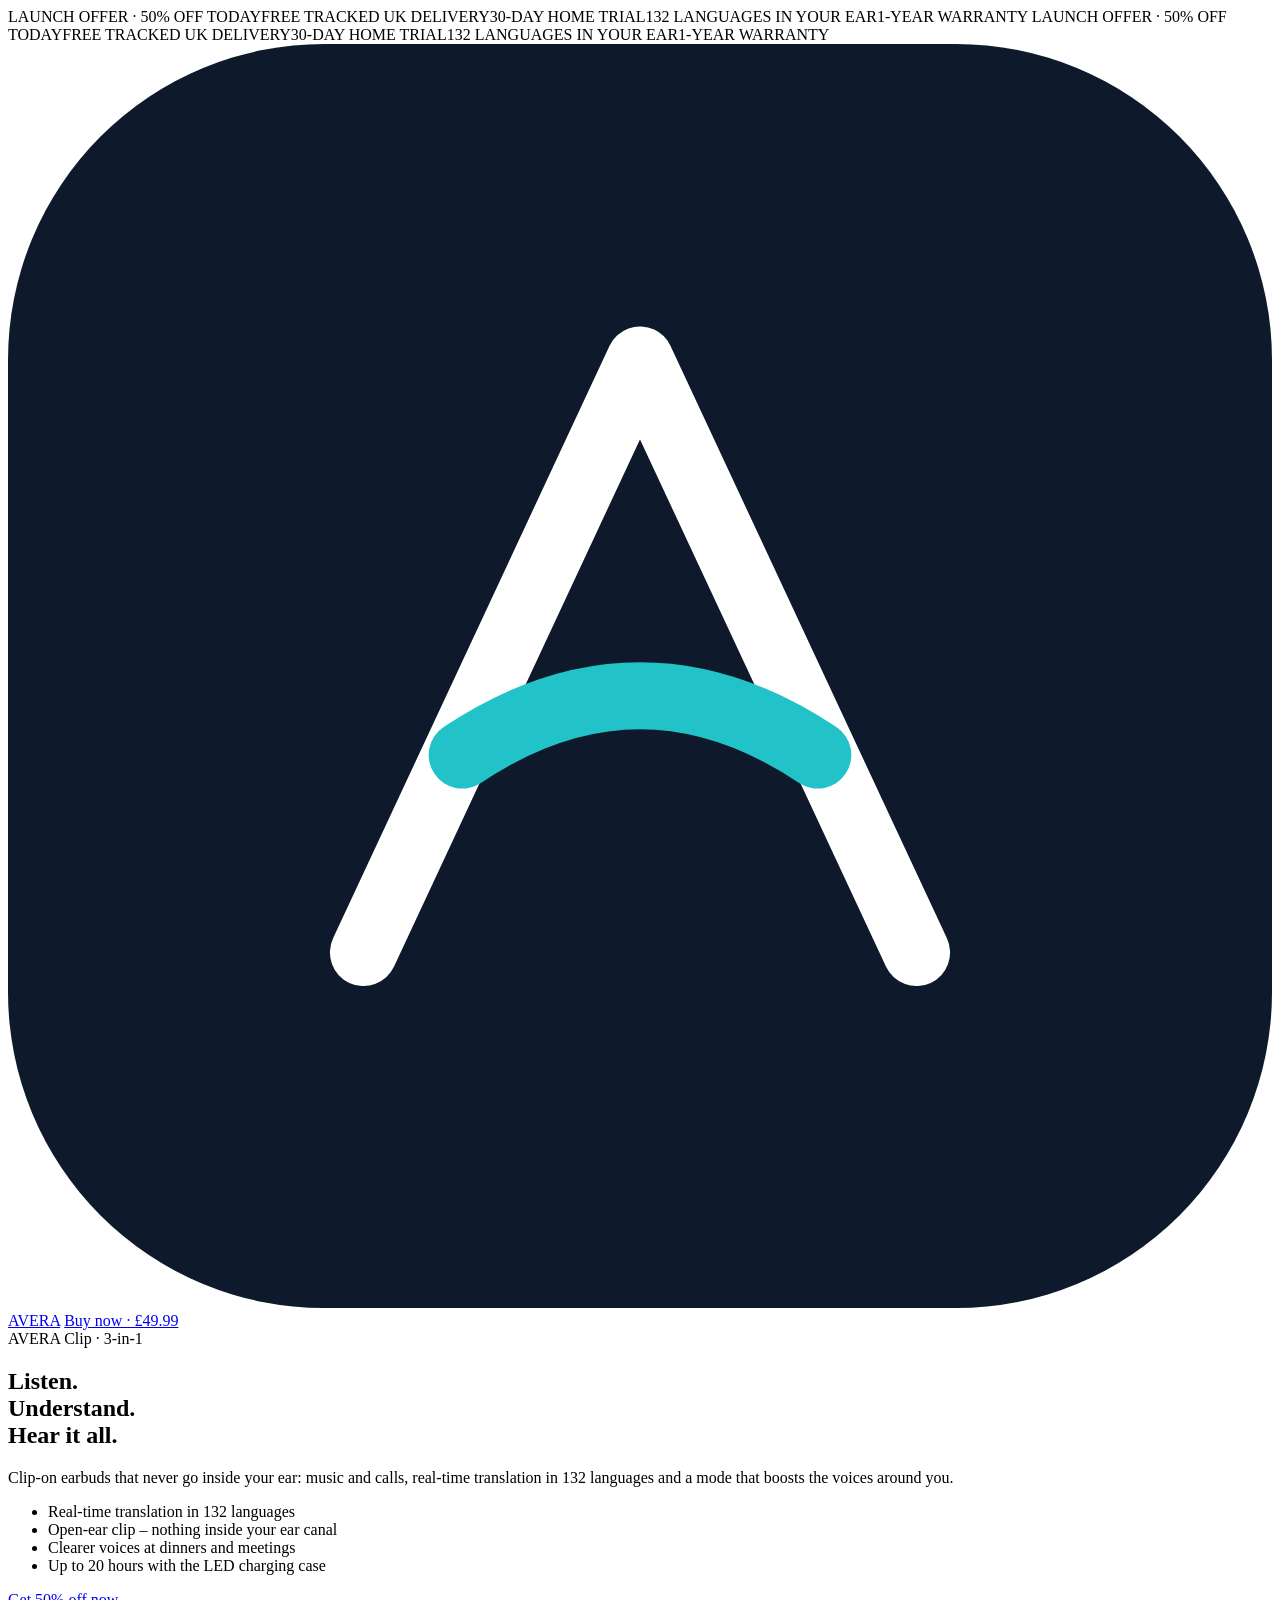
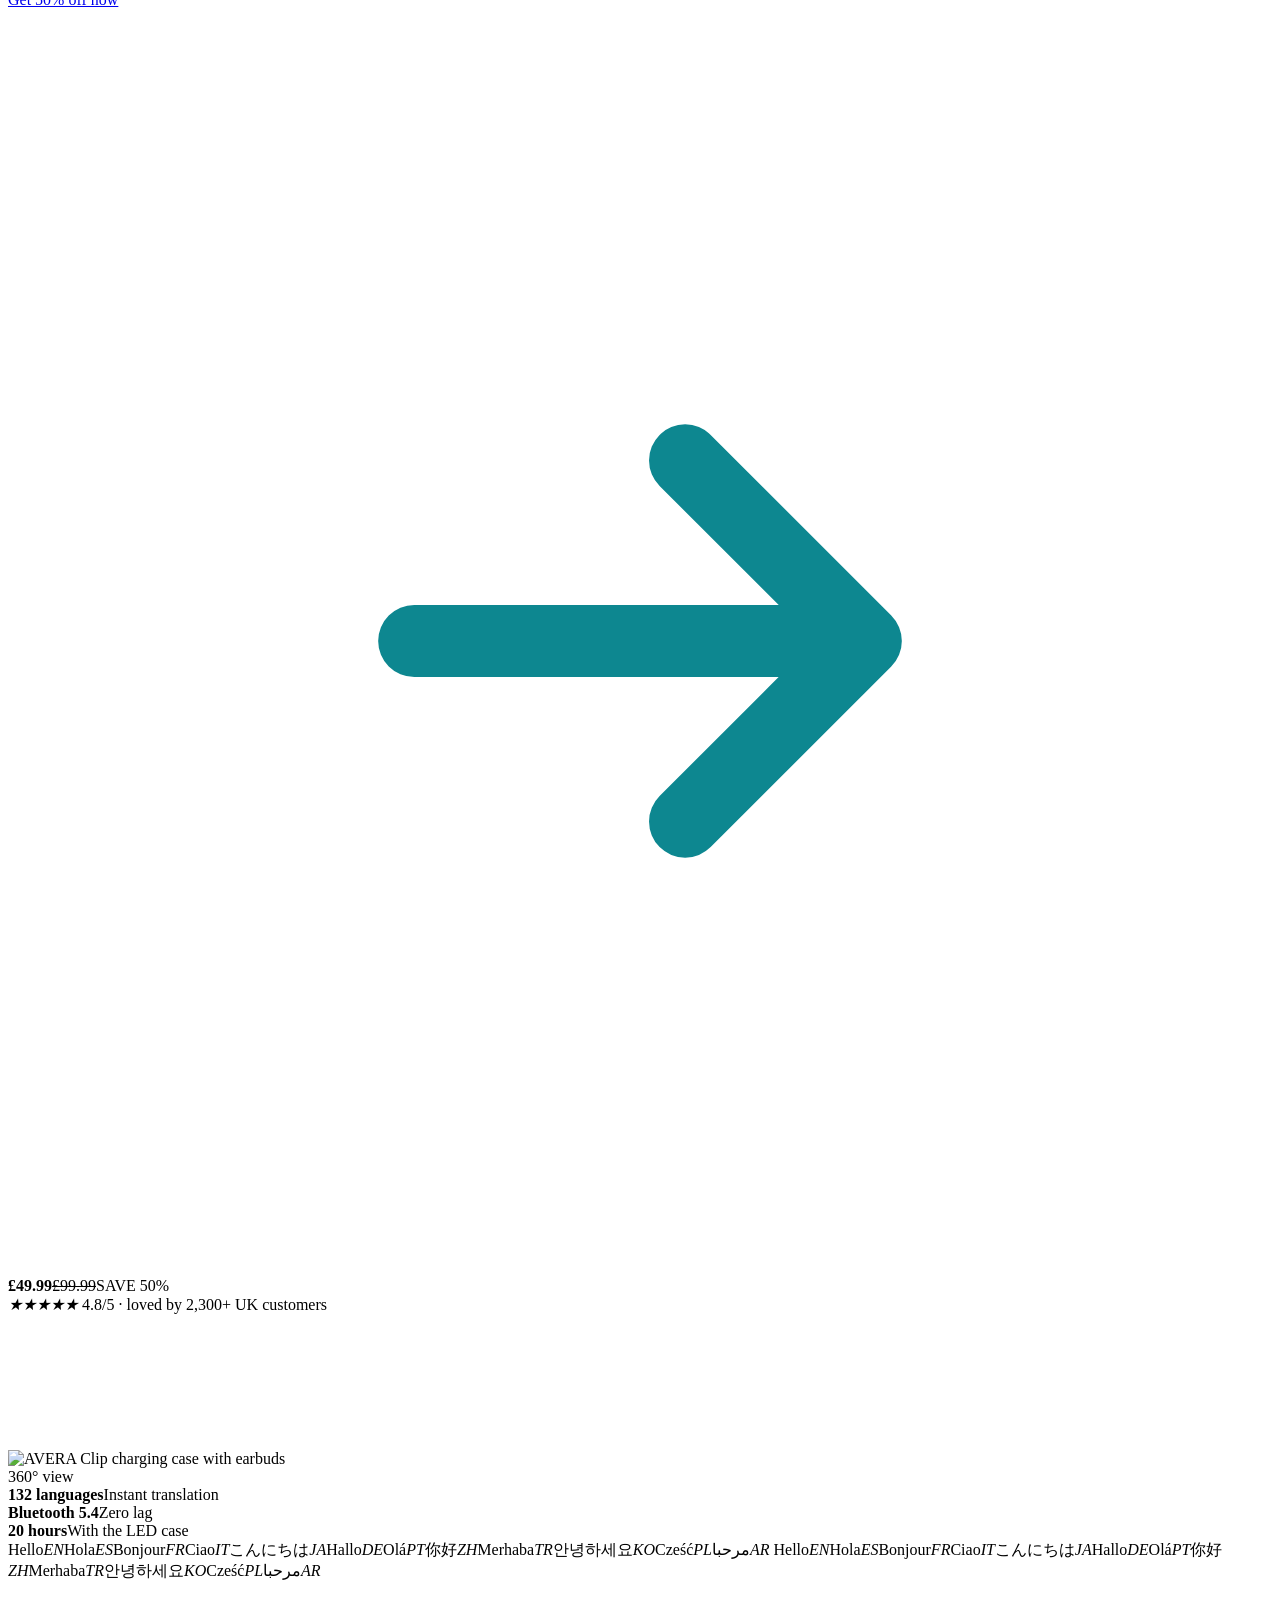
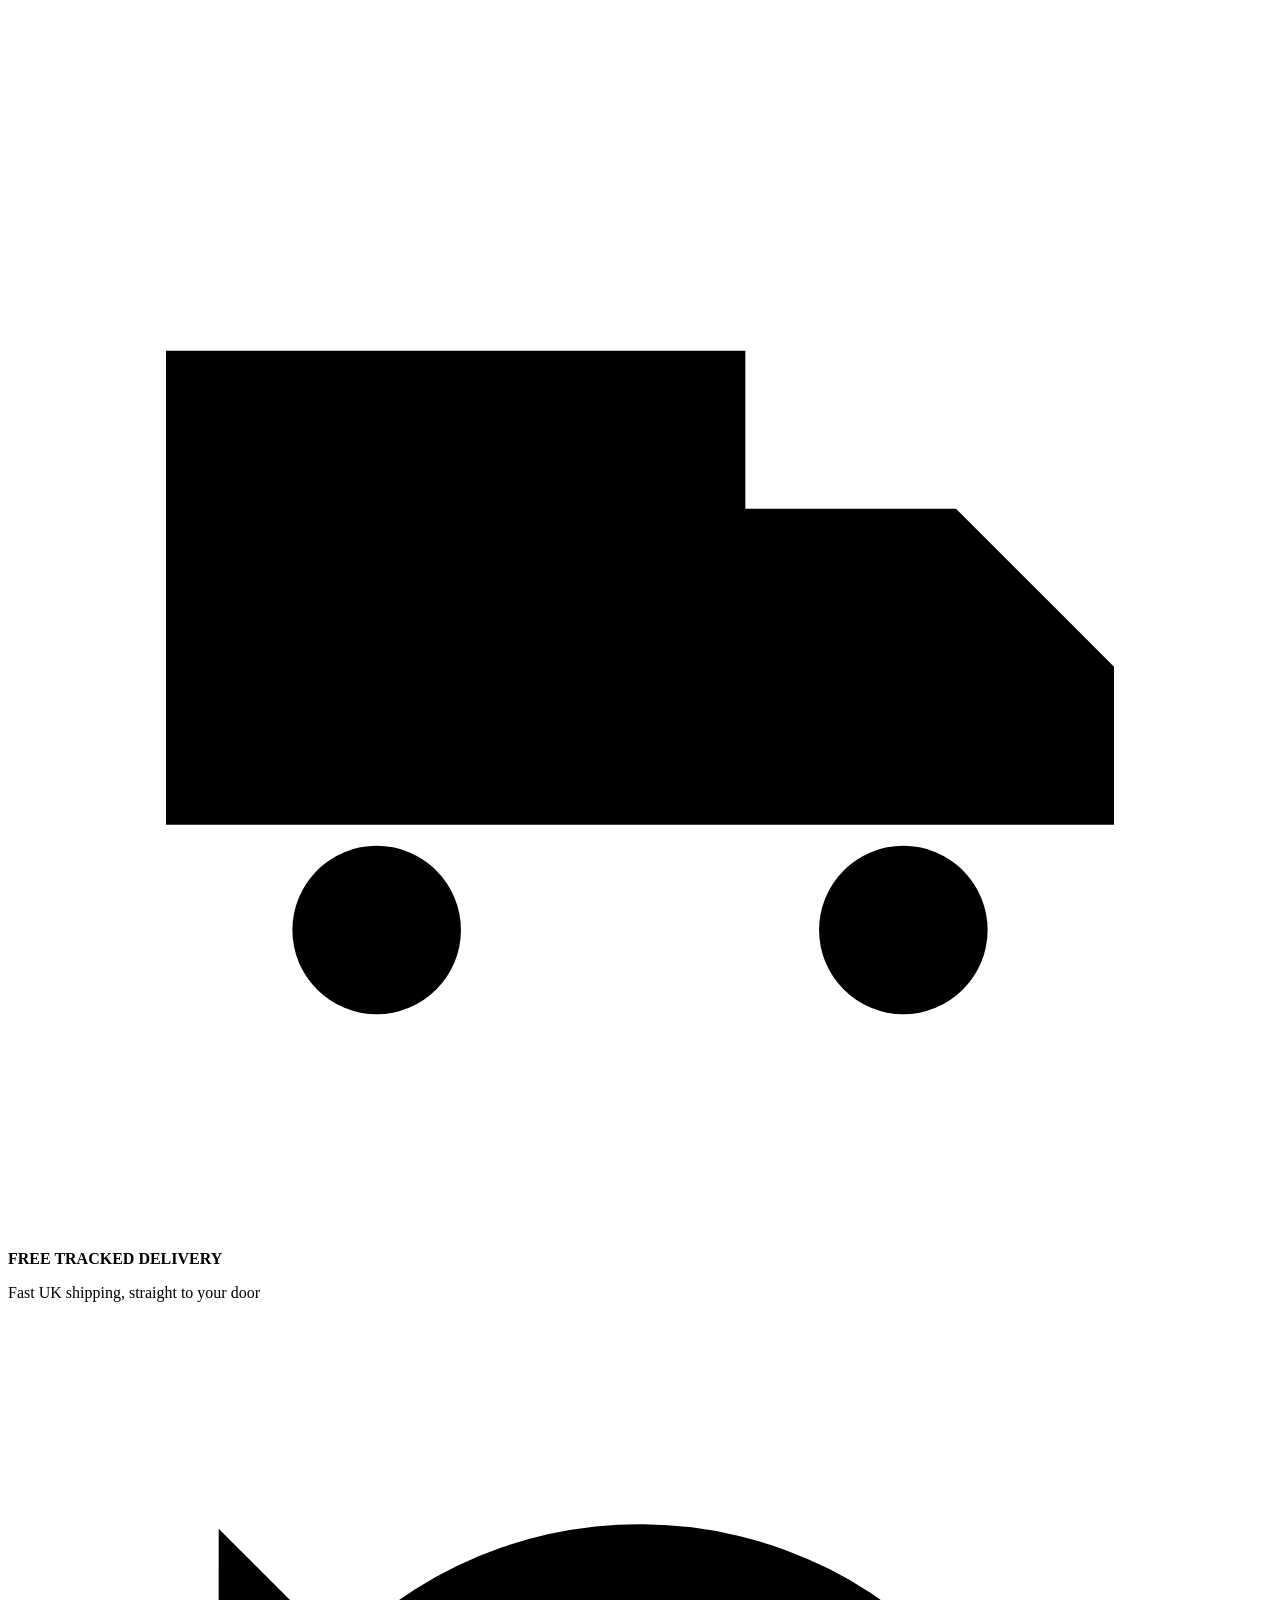
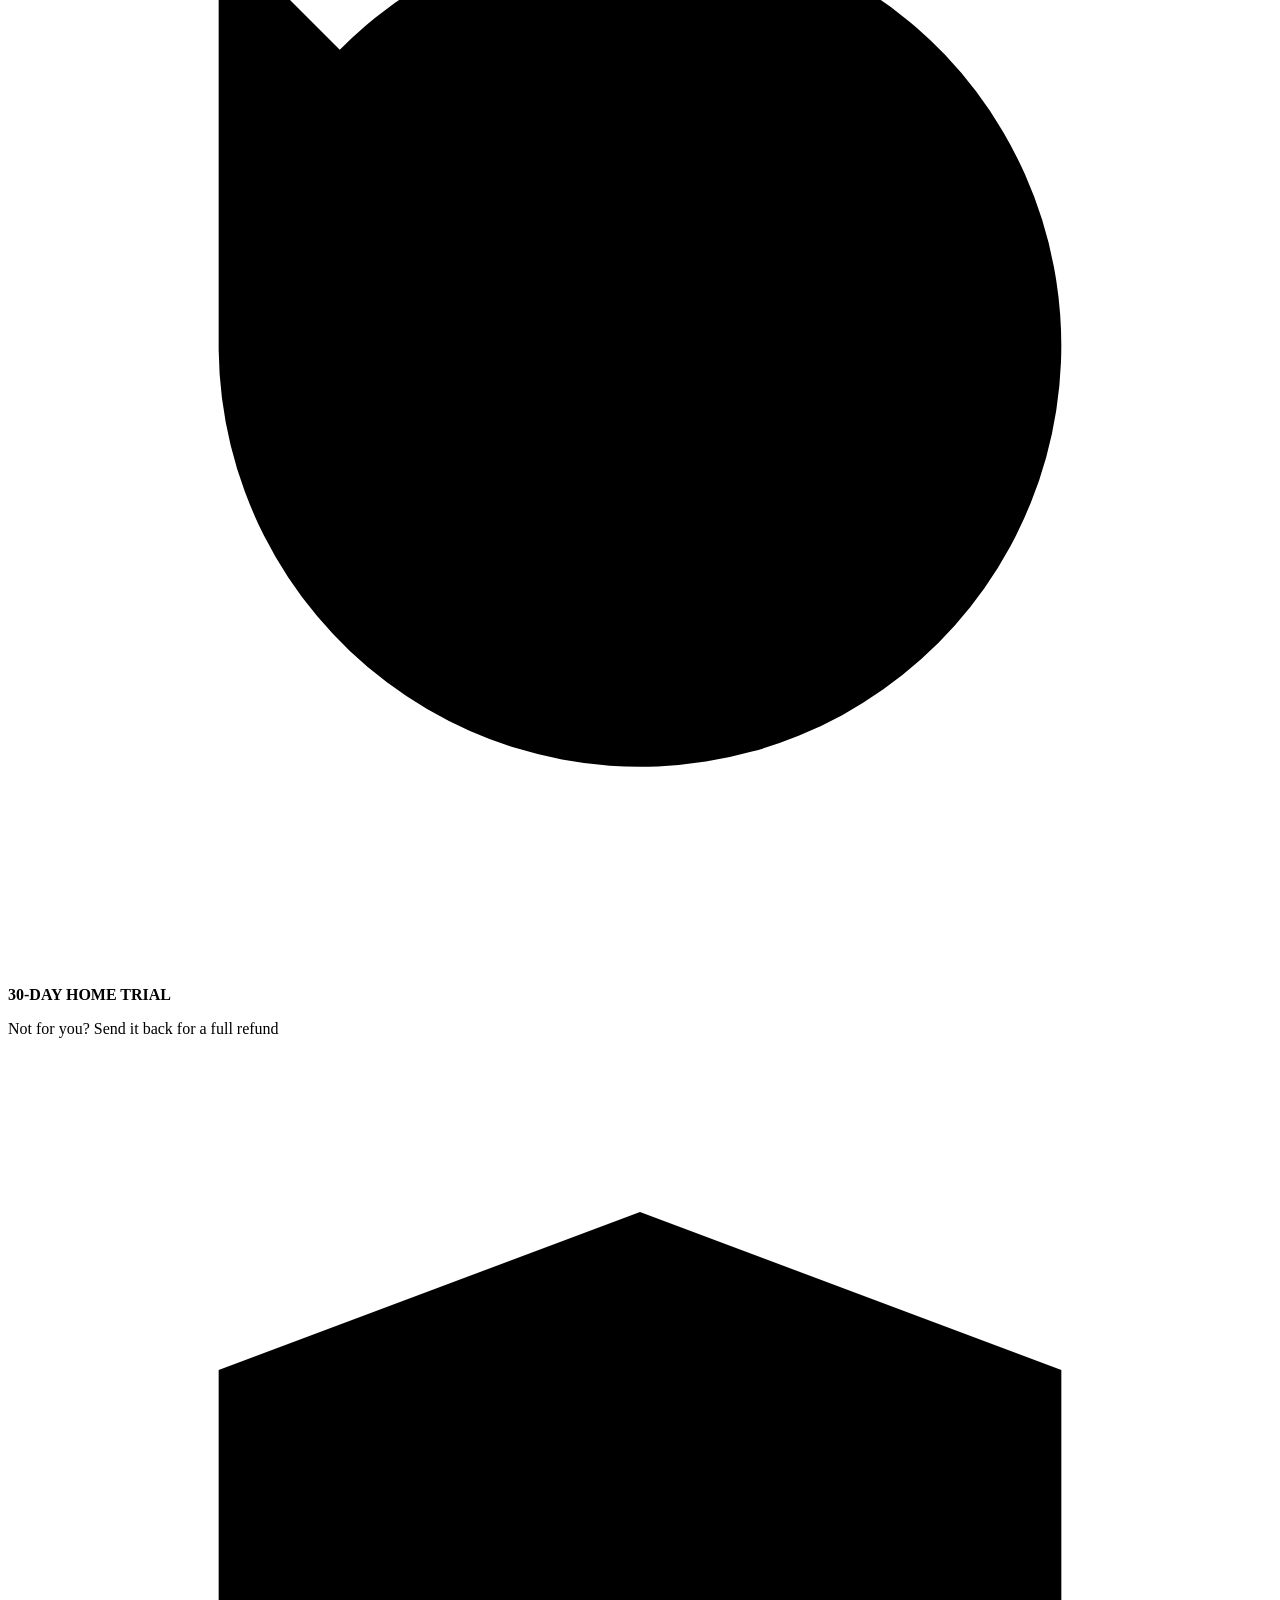
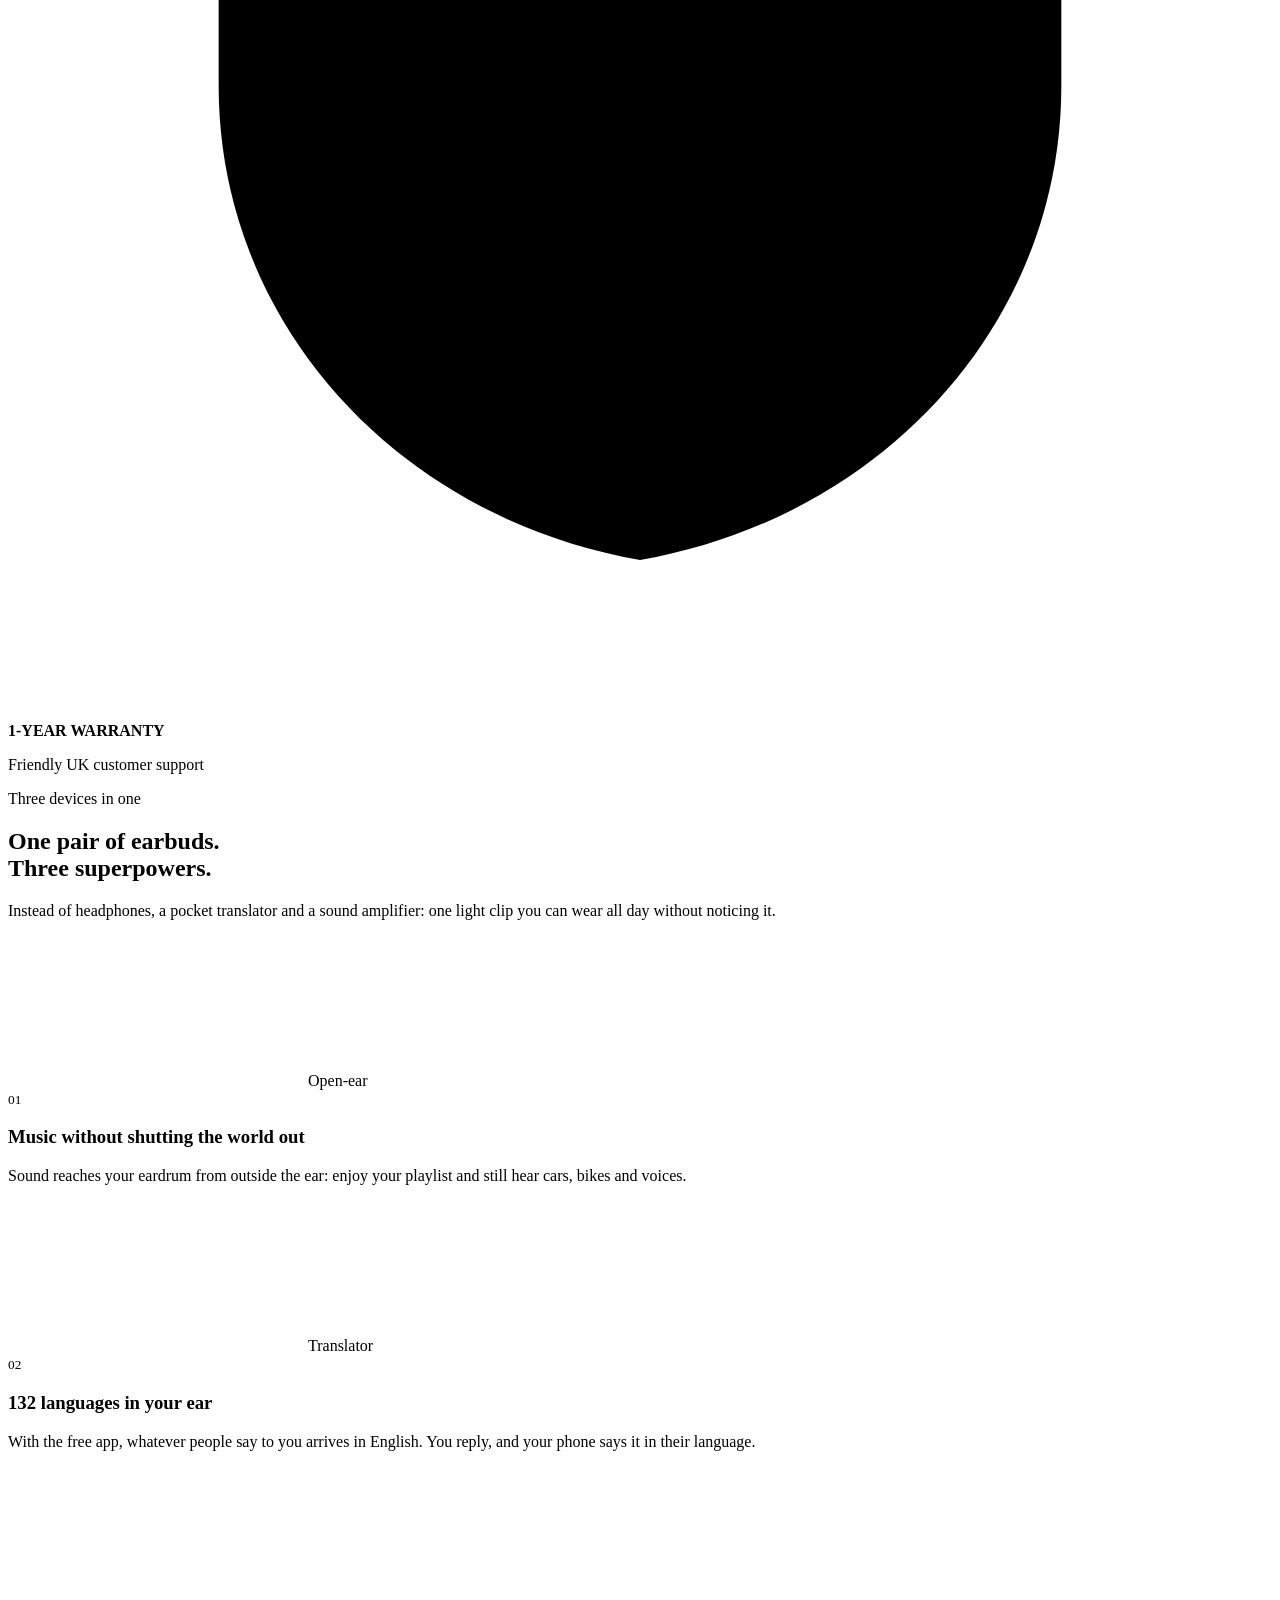
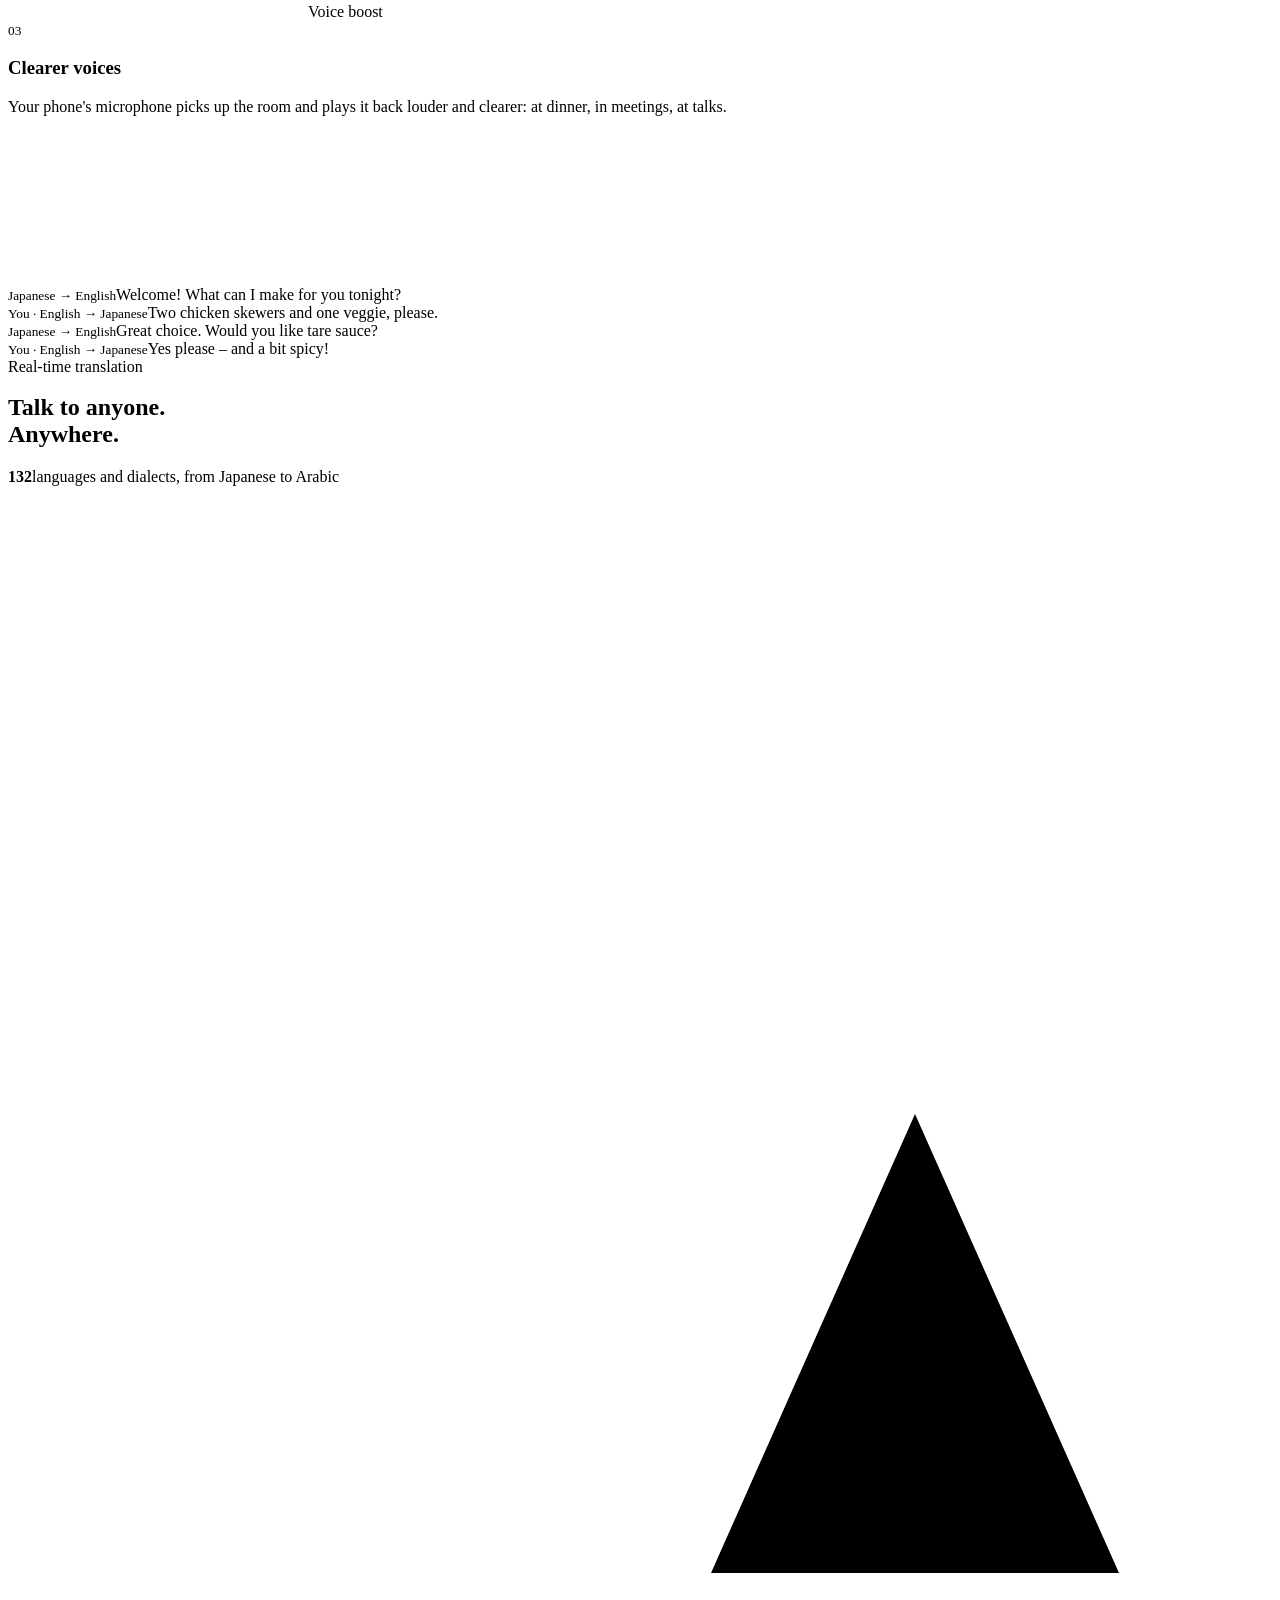
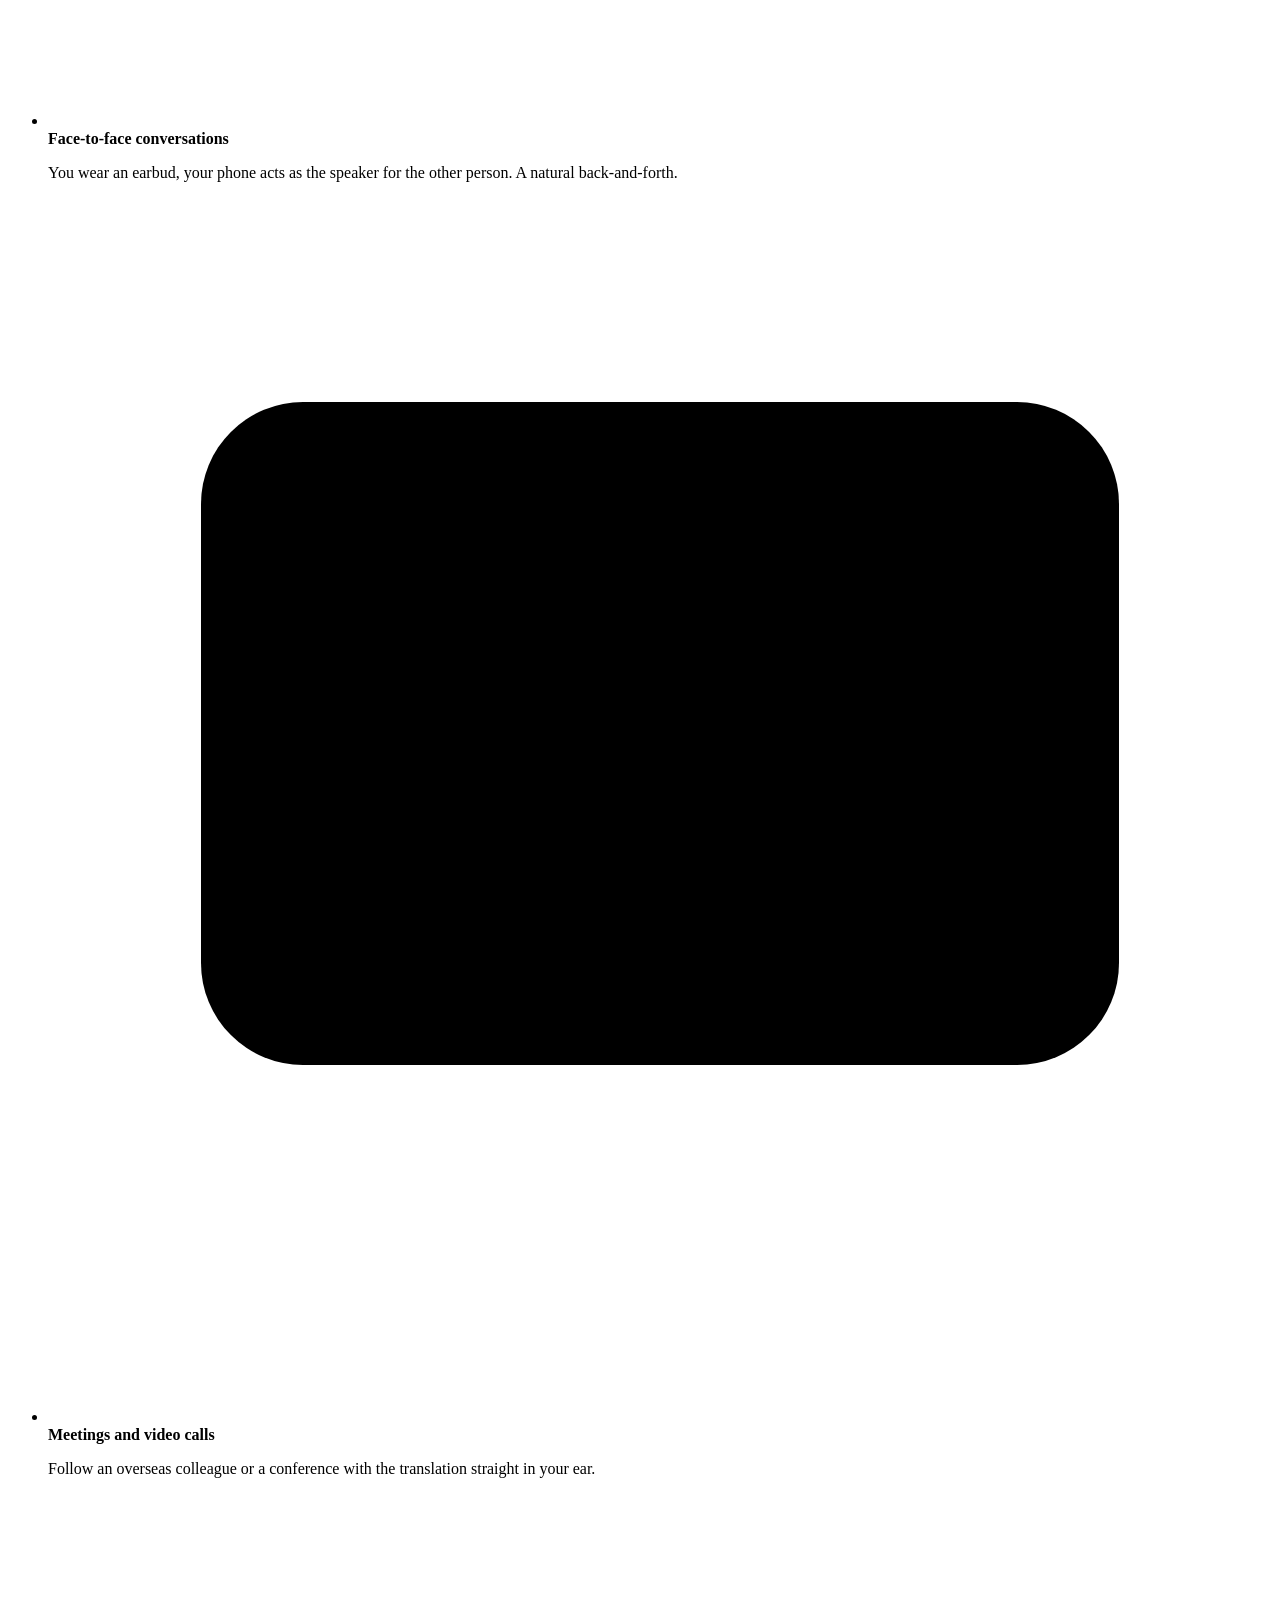
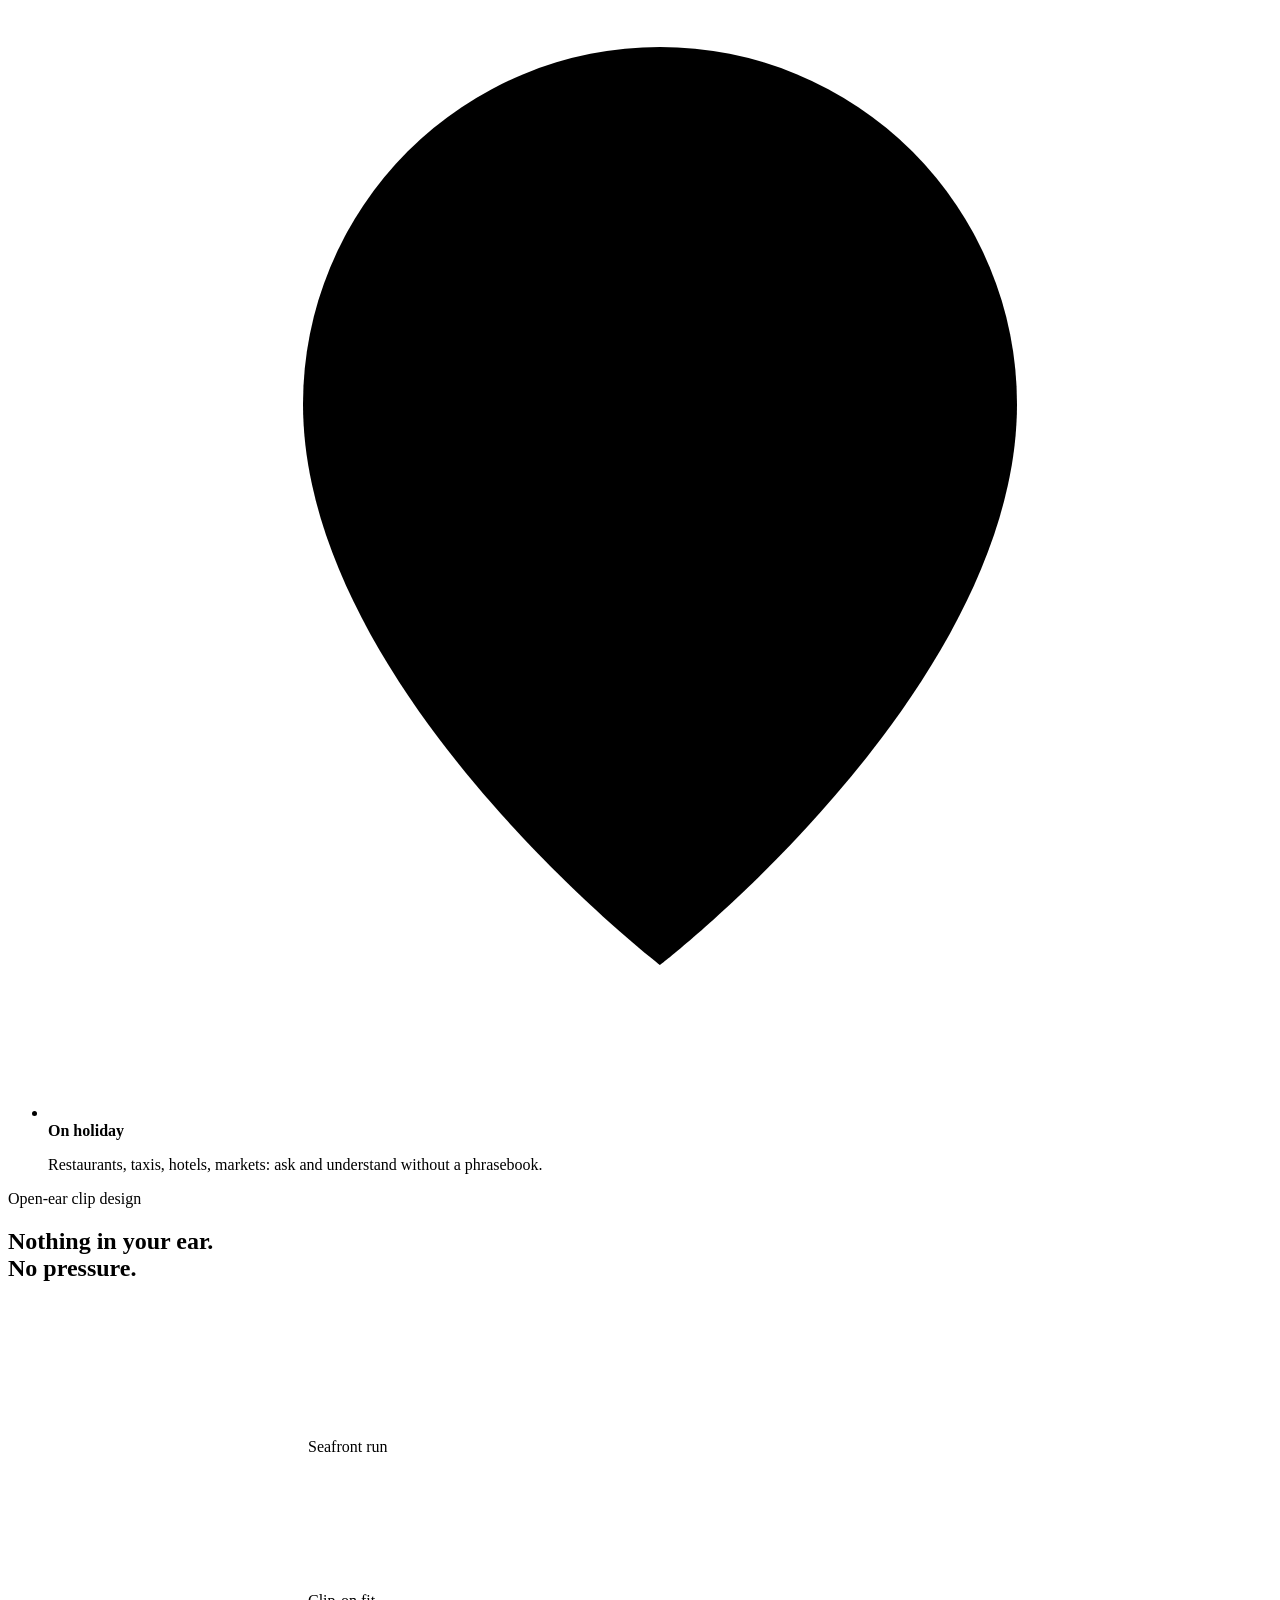
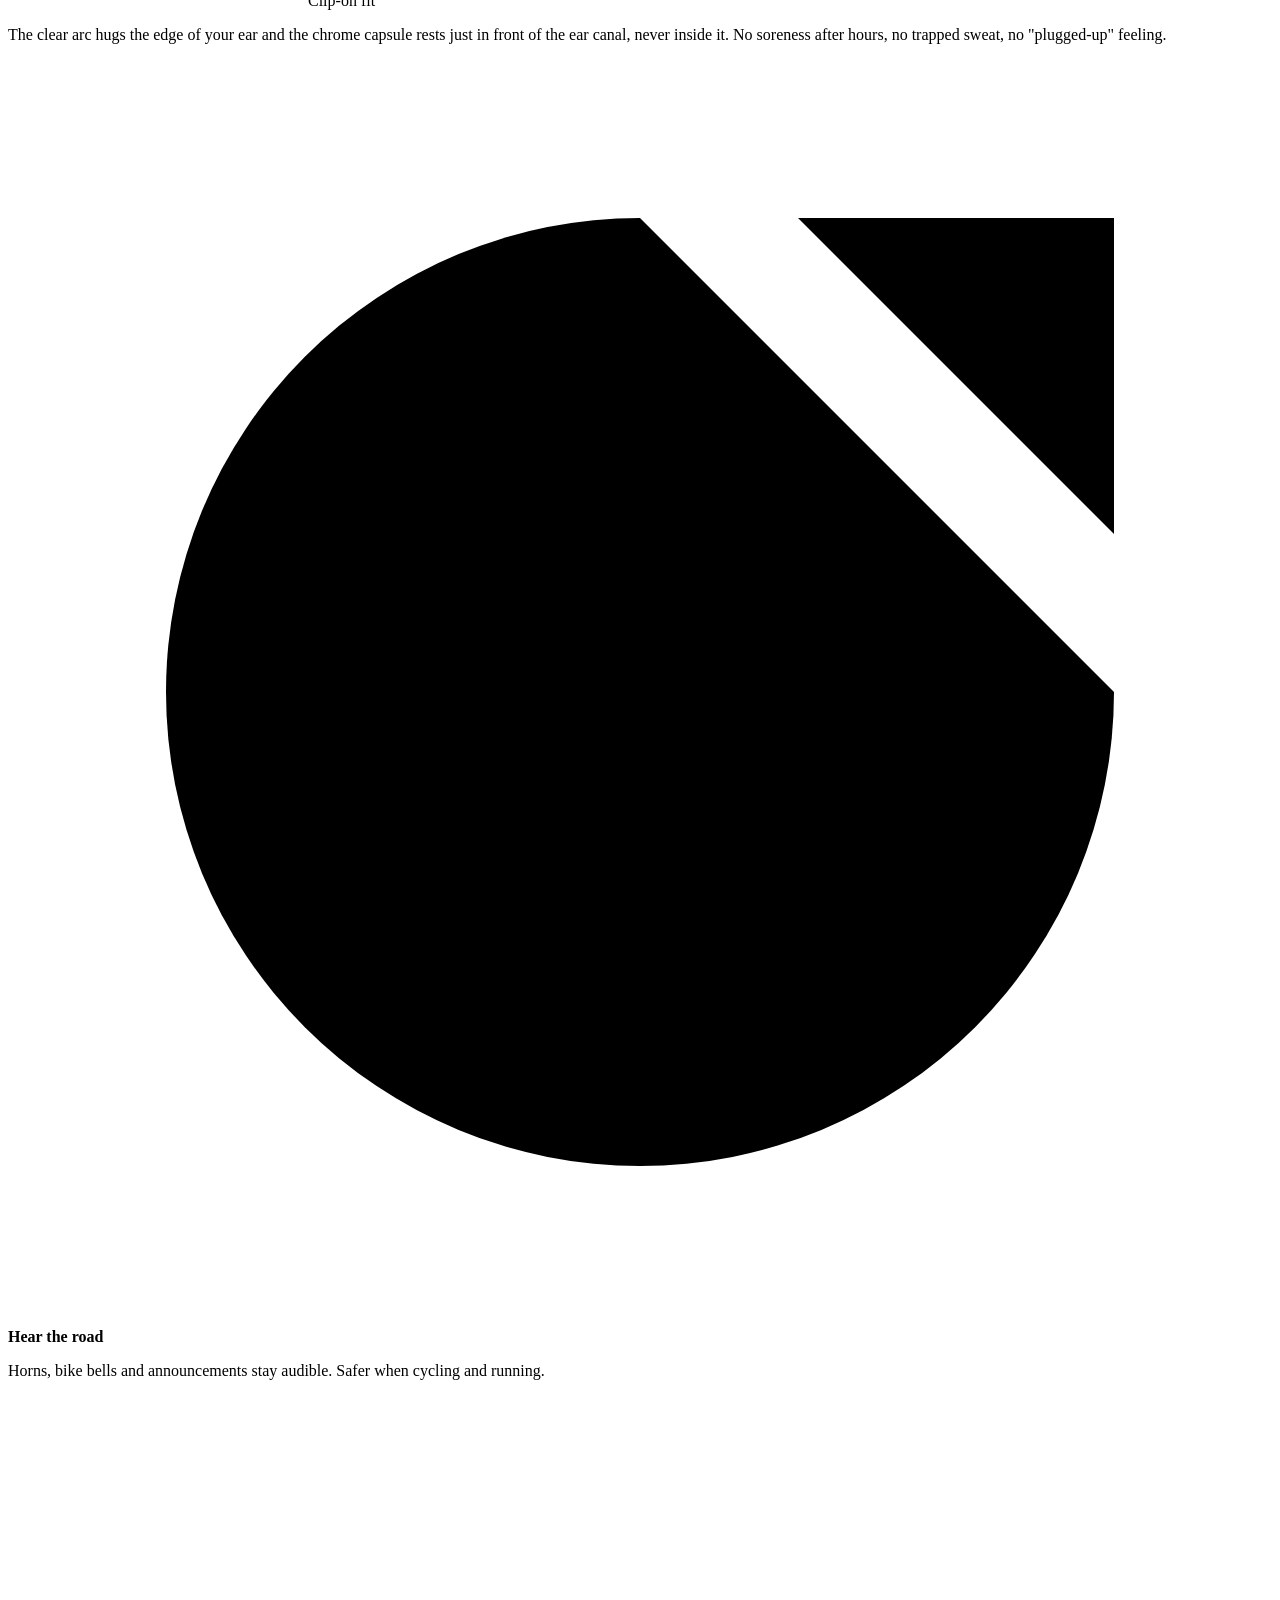
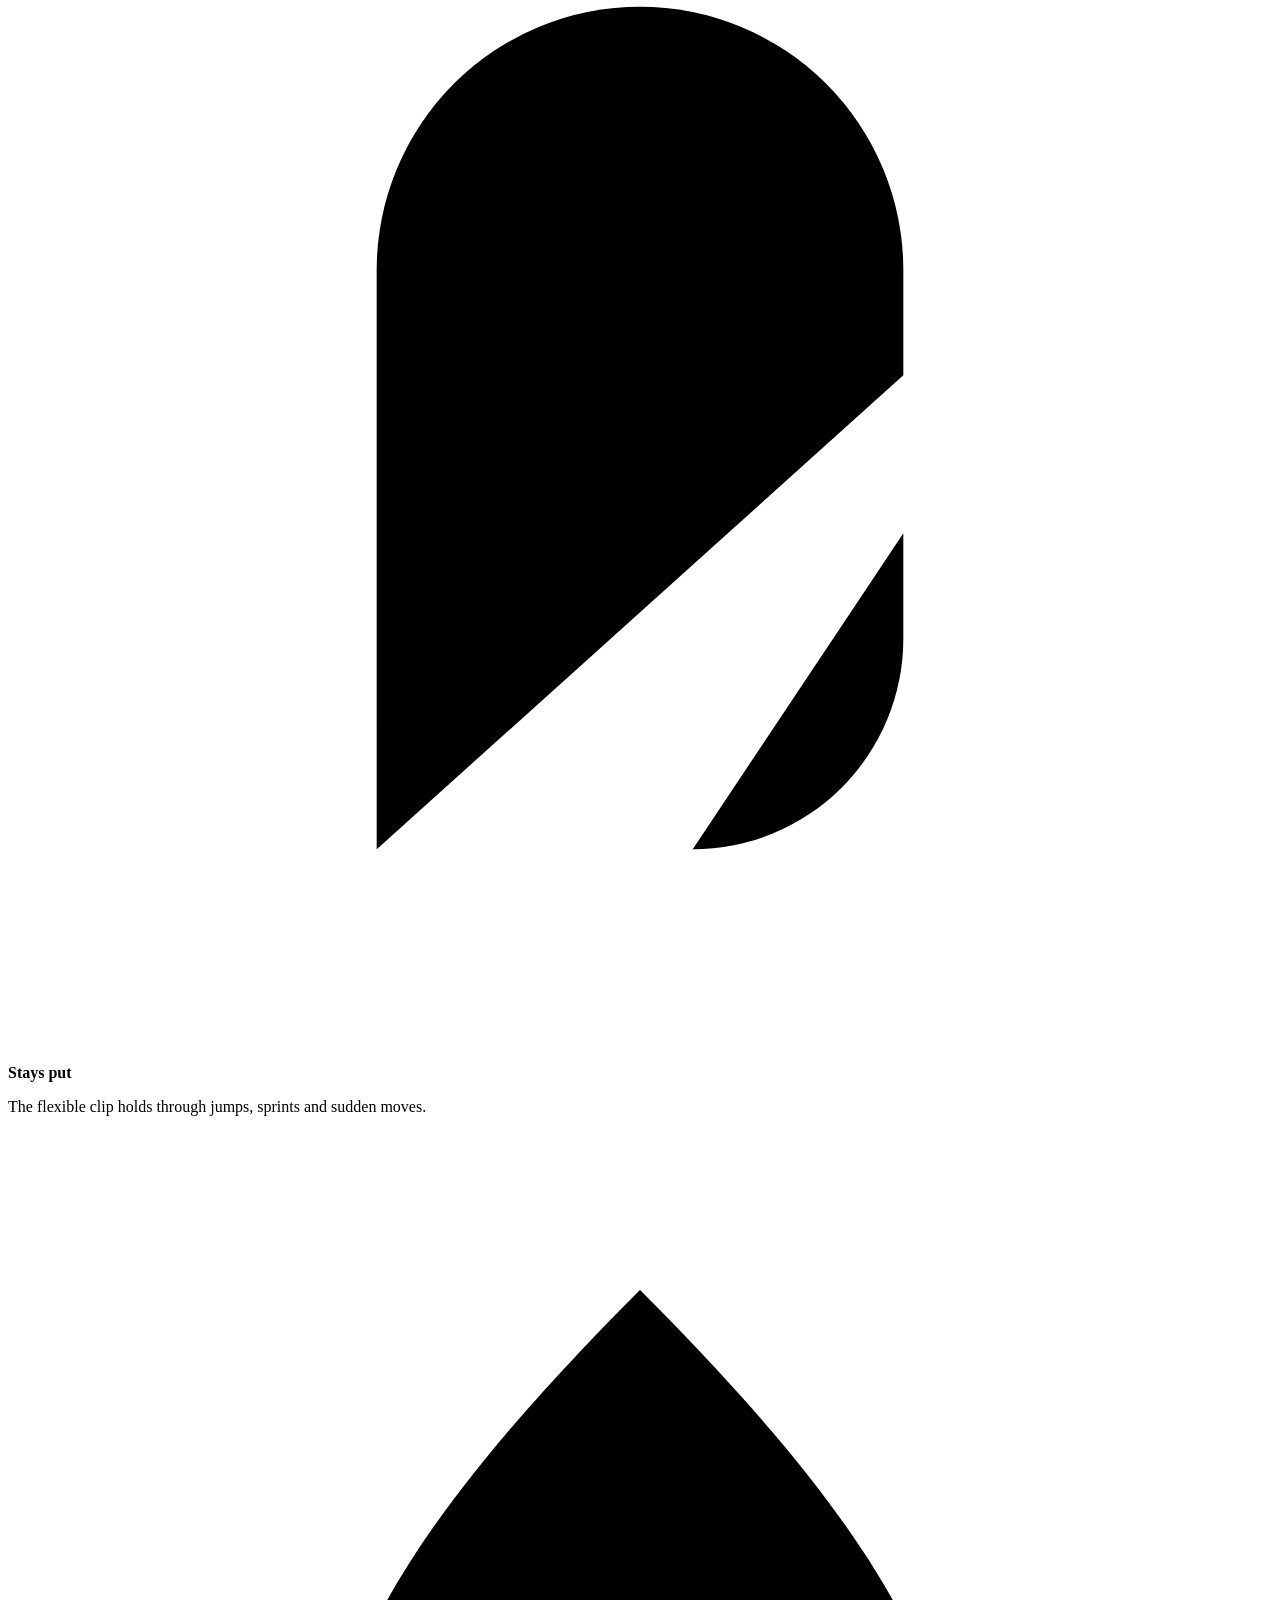
==== src/index.html @ 8ae76e4b "Landing AVERA Clip UK tema bianco (palette averaofficialstore) per import CheckoutChamp Co-Authored-" ====
<!DOCTYPE html>
<html lang="en-GB">
<head>
<meta charset="utf-8">
<meta name="viewport" content="width=device-width,initial-scale=1">
<title>AVERA Clip 3-in-1 – Open-ear translator earbuds</title>
<meta name="description" content="AVERA Clip: 3-in-1 open-ear clip earbuds. Music without blocking your ears, real-time translation in 132 languages and an app-based voice boost mode. LED display, up to 20 hours of battery.">
<link rel="stylesheet" href="STYLE">
</head>
<body>
<div class="av">

<div class="av-bar"><div class="av-bar-t">
<span>LAUNCH OFFER · 50% OFF TODAY</span><span>FREE TRACKED UK DELIVERY</span><span>30-DAY HOME TRIAL</span><span>132 LANGUAGES IN YOUR EAR</span><span>1-YEAR WARRANTY</span>
<span>LAUNCH OFFER · 50% OFF TODAY</span><span>FREE TRACKED UK DELIVERY</span><span>30-DAY HOME TRIAL</span><span>132 LANGUAGES IN YOUR EAR</span><span>1-YEAR WARRANTY</span>
</div></div>

<header class="av-head"><div class="av-wrap">
<a class="av-logo" href="/checkout"><svg viewBox="0 0 64 64"><rect width="64" height="64" rx="16" fill="#0e1a2b"/><path d="M18 46 32 16l14 30" fill="none" stroke="#fff" stroke-width="3.4" stroke-linecap="round" stroke-linejoin="round"/><path d="M23 36c6-4 12-4 18 0" fill="none" stroke="#22c3c8" stroke-width="3.4" stroke-linecap="round"/></svg>AVERA</a>
<a class="av-cta" href="/checkout">Buy now · £49.99</a>
</div></header>

<section class="av-hero"><div class="av-wrap av-hero-in">
<div>
<span class="av-kick">AVERA Clip · 3-in-1</span>
<h1>Listen.<br><span class="av-chr">Understand.</span><br>Hear it all.</h1>
<p class="av-lead">Clip-on earbuds that never go inside your ear: music and calls, real-time translation in 132 languages and a mode that boosts the voices around you.</p>
<ul class="av-ticks">
<li>Real-time translation in 132 languages</li>
<li>Open-ear clip – nothing inside your ear canal</li>
<li>Clearer voices at dinners and meetings</li>
<li>Up to 20 hours with the LED charging case</li>
</ul>
<div class="av-buy">
<a class="av-cta av-cta--pulse" href="/checkout">Get 50% off now <svg viewBox="0 0 28 28"><circle cx="14" cy="14" r="14" fill="#fff"/><path d="M9 14h10m-4-4 4 4-4 4" fill="none" stroke="#0d8790" stroke-width="1.6" stroke-linecap="round" stroke-linejoin="round"/></svg></a>
<div class="av-price"><b>£49.99</b><s>£99.99</s><span>SAVE 50%</span></div>
</div>
<div class="av-stars"><i>★★★★★</i> 4.8/5 · loved by 2,300+ UK customers</div>
</div>
<div class="av-stage">
<div class="av-stage-m"><img src="ASSETS/po-rot.jpg" alt="AVERA Clip charging case with earbuds">
<video src="ASSETS/v-rot.mp4" autoplay muted loop playsinline preload="auto"></video></div>
<span class="av-deg">360° view</span>
<div class="av-badge av-badge--a"><b>132 languages</b>Instant translation</div>
<div class="av-badge av-badge--b"><b>Bluetooth 5.4</b>Zero lag</div>
<div class="av-badge av-badge--c"><b>20 hours</b>With the LED case</div>
</div>
</div></section>

<div class="av-mq"><div class="av-mq-t">
<span>Hello<em>EN</em></span><span>Hola<em>ES</em></span><span>Bonjour<em>FR</em></span><span>Ciao<em>IT</em></span><span>こんにちは<em>JA</em></span><span>Hallo<em>DE</em></span><span>Olá<em>PT</em></span><span>你好<em>ZH</em></span><span>Merhaba<em>TR</em></span><span>안녕하세요<em>KO</em></span><span>Cześć<em>PL</em></span><span>مرحبا<em>AR</em></span>
<span>Hello<em>EN</em></span><span>Hola<em>ES</em></span><span>Bonjour<em>FR</em></span><span>Ciao<em>IT</em></span><span>こんにちは<em>JA</em></span><span>Hallo<em>DE</em></span><span>Olá<em>PT</em></span><span>你好<em>ZH</em></span><span>Merhaba<em>TR</em></span><span>안녕하세요<em>KO</em></span><span>Cześć<em>PL</em></span><span>مرحبا<em>AR</em></span>
</div></div>

<div class="av-wrap av-trust">
<div><svg class="av-ico" viewBox="0 0 24 24"><path d="M3 7h11v9H3zM14 10h4l3 3v3h-7"/><circle cx="7" cy="18" r="1.6"/><circle cx="17" cy="18" r="1.6"/></svg><div><b>FREE TRACKED DELIVERY</b><p>Fast UK shipping, straight to your door</p></div></div>
<div><svg class="av-ico" viewBox="0 0 24 24"><path d="M4 12a8 8 0 1 0 2.3-5.7L4 8.6"/><path d="M4 4v4.6h4.6"/></svg><div><b>30-DAY HOME TRIAL</b><p>Not for you? Send it back for a full refund</p></div></div>
<div><svg class="av-ico" viewBox="0 0 24 24"><path d="M12 3 4 6v6c0 4.5 3.4 8.2 8 9 4.6-.8 8-4.5 8-9V6z"/><path d="m9 12 2 2 4-4"/></svg><div><b>1-YEAR WARRANTY</b><p>Friendly UK customer support</p></div></div>
</div>

<section class="av-sec"><div class="av-wrap">
<div class="av-shead av-rv">
<span class="av-kick">Three devices in one</span>
<h2>One pair of earbuds.<br><span class="av-gr">Three superpowers.</span></h2>
<p class="av-lead">Instead of headphones, a pocket translator and a sound amplifier: one light clip you can wear all day without noticing it.</p>
</div>
<div class="av-three">
<article class="av-card"><div class="av-vid"><img src="ASSETS/po-run.jpg" alt=""><video src="ASSETS/v-run.mp4" autoplay muted loop playsinline preload="auto"></video><span class="av-tag">Open-ear</span></div><div class="av-card-b"><small>01</small><h3>Music without shutting the world out</h3><p>Sound reaches your eardrum from outside the ear: enjoy your playlist and still hear cars, bikes and voices.</p></div></article>
<article class="av-card"><div class="av-vid"><img src="ASSETS/po-travel.jpg" alt=""><video src="ASSETS/v-travel.mp4" autoplay muted loop playsinline preload="auto"></video><span class="av-tag">Translator</span></div><div class="av-card-b"><small>02</small><h3>132 languages in your ear</h3><p>With the free app, whatever people say to you arrives in English. You reply, and your phone says it in their language.</p></div></article>
<article class="av-card"><div class="av-vid"><img src="ASSETS/po-senior.jpg" alt=""><video src="ASSETS/v-senior.mp4" autoplay muted loop playsinline preload="auto"></video><span class="av-tag">Voice boost</span></div><div class="av-card-b"><small>03</small><h3>Clearer voices</h3><p>Your phone's microphone picks up the room and plays it back louder and clearer: at dinner, in meetings, at talks.</p></div></article>
</div>
</div></section>

<section class="av-sec av-band"><div class="av-wrap av-tr">
<div class="av-vid">
<img src="ASSETS/po-travel.jpg" alt="">
<video src="ASSETS/v-travel.mp4" autoplay muted loop playsinline preload="auto"></video>
<div class="av-chat">
<div class="av-bub av-bub--a"><small>Japanese → English</small>Welcome! What can I make for you tonight?</div>
<div class="av-bub av-bub--b"><small>You · English → Japanese</small>Two chicken skewers and one veggie, please.</div>
<div class="av-bub av-bub--a"><small>Japanese → English</small>Great choice. Would you like tare sauce?</div>
<div class="av-bub av-bub--b"><small>You · English → Japanese</small>Yes please – and a bit spicy!</div>
</div>
</div>
<div>
<div class="av-rv">
<span class="av-kick">Real-time translation</span>
<h2 style="margin-top:18px">Talk to anyone.<br><span class="av-gr">Anywhere.</span></h2>
<div class="av-big"><b class="av-chr">132</b><span>languages and dialects, from Japanese to Arabic</span></div>
</div>
<ul class="av-list av-rv">
<li><svg class="av-ico" viewBox="0 0 24 24"><path d="M3 5h12M9 3v2m1.5 10.5L7 9m-2 8 6-12"/><path d="m13 21 4-9 4 9m-7-2h6"/></svg><div><b>Face-to-face conversations</b><p>You wear an earbud, your phone acts as the speaker for the other person. A natural back-and-forth.</p></div></li>
<li><svg class="av-ico" viewBox="0 0 24 24"><rect x="3" y="4" width="18" height="13" rx="2"/><path d="M8 21h8M12 17v4"/></svg><div><b>Meetings and video calls</b><p>Follow an overseas colleague or a conference with the translation straight in your ear.</p></div></li>
<li><svg class="av-ico" viewBox="0 0 24 24"><path d="M12 21s-7-5.4-7-11a7 7 0 0 1 14 0c0 5.6-7 11-7 11z"/><circle cx="12" cy="10" r="2.5"/></svg><div><b>On holiday</b><p>Restaurants, taxis, hotels, markets: ask and understand without a phrasebook.</p></div></li>
</ul>
</div>
</div></section>

<section class="av-sec"><div class="av-wrap">
<div class="av-shead av-rv">
<span class="av-kick">Open-ear clip design</span>
<h2>Nothing in your ear.<br><span class="av-chr">No pressure.</span></h2>
</div>
<div class="av-oe">
<div class="av-vid av-oe-a"><img src="ASSETS/po-run.jpg" alt=""><video src="ASSETS/v-run.mp4" autoplay muted loop playsinline preload="auto"></video><span class="av-tag">Seafront run</span></div>
<div class="av-vid av-oe-b"><img src="ASSETS/po-ear.jpg" alt=""><video src="ASSETS/v-ear.mp4" autoplay muted loop playsinline preload="auto"></video><span class="av-tag">Clip-on fit</span></div>
<div class="av-oe-t av-rv"><p class="av-lead">The clear arc hugs the edge of your ear and the chrome capsule rests just in front of the ear canal, never inside it. No soreness after hours, no trapped sweat, no "plugged-up" feeling.</p></div>
<div class="av-oe-c">
<div class="av-stat"><svg class="av-ico" viewBox="0 0 24 24"><path d="M12 3a9 9 0 1 0 9 9"/><path d="m21 3-9 9"/><path d="M15 3h6v6"/></svg><b>Hear the road</b><p>Horns, bike bells and announcements stay audible. Safer when cycling and running.</p></div>
<div class="av-stat"><svg class="av-ico" viewBox="0 0 24 24"><path d="M7 20V9a5 5 0 0 1 10 0v2"/><path d="M13 20a4 4 0 0 0 4-4v-2"/></svg><b>Stays put</b><p>The flexible clip holds through jumps, sprints and sudden moves.</p></div>
<div class="av-stat"><svg class="av-ico" viewBox="0 0 24 24"><path d="M12 3c4 4 6 7 6 10a6 6 0 0 1-12 0c0-3 2-6 6-10z"/></svg><b>Hygienic</b><p>No ear tips inside your ear: wipe clean with a cloth, no earwax build-up.</p></div>
</div>
</div>
</div></section>

<section class="av-sec av-band"><div class="av-wrap av-amp">
<div>
<div class="av-rv">
<span class="av-kick">Voice boost mode</span>
<h2 style="margin:18px 0 20px">Stop asking people<br><span class="av-gr">to repeat themselves.</span></h2>
<p class="av-lead">Paired with a free sound amplifier app (such as Google Sound Amplifier), AVERA Clip turns your phone's microphone into an extra ear: set your phone on the table and voices reach you louder and clearer.</p>
</div>
<ol class="av-steps av-rv">
<li><span>01</span><div><b>Place your phone near the speaker</b>On the dinner table, the lectern, next to the presenter.</div></li>
<li><span>02</span><div><b>Turn on amplification in the app</b>Adjust volume and clarity with a simple slider.</div></li>
<li><span>03</span><div><b>Listen – no more "sorry, what?"</b>Conversations, lectures and TV at a volume that suits you.</div></li>
</ol>
<p class="av-note">AVERA Clip is a consumer audio device, not a medical hearing aid. If you have diagnosed hearing loss, please speak to a hearing care professional.</p>
</div>
<div class="av-vid">
<img src="ASSETS/po-senior.jpg" alt="">
<video src="ASSETS/v-senior.mp4" autoplay muted loop playsinline preload="auto"></video>
<div class="av-wave"><em>Voice +12 dB</em><i></i><i></i><i></i><i></i><i></i><i></i><i></i><i></i><i></i><i></i><i></i><i></i><i></i><i></i><i></i><i></i><i></i><i></i><i></i><i></i><i></i><i></i><i></i><i></i><i></i><i></i><i></i><i></i><i></i><i></i></div>
</div>
</div></section>

<section class="av-sec"><div class="av-wrap av-bat">
<div class="av-bat-img"><img src="ASSETS/d-led.jpg" alt="AVERA charging case LED display"></div>
<div class="av-rv">
<span class="av-kick">Battery and LED display</span>
<h2 style="margin-top:18px">Always know<br><span class="av-chr">how much charge is left.</span></h2>
<div class="av-nums">
<div><b>20<sup>hrs</sup></b><p>Total playtime with the case</p></div>
<div><b>4<sup>hrs</sup></b><p>Continuous listening per charge</p></div>
<div><b>1.5<sup>hrs</sup></b><p>For a full charge via USB-C</p></div>
<div><b>5.4<sup>BT</sup></b><p>Latest-generation Bluetooth</p></div>
</div>
<div class="av-led"><div class="av-led-d"><small>L</small><span class="av-led-n"></span><small>R</small></div><p>The display on the case shows the exact battery level of the case and of each earbud.</p></div>
</div>
</div></section>

<section class="av-sec av-band"><div class="av-wrap av-float">
<div class="av-float-img"><img src="ASSETS/p-buds.jpg" alt="AVERA Clip earbuds"></div>
<div class="av-rv">
<span class="av-kick">Tech specs</span>
<h2 style="margin-top:18px">Everything<br>inside.</h2>
<dl class="av-spec">
<dt>Type</dt><dd>Open-ear clip earbuds</dd>
<dt>Connection</dt><dd>Bluetooth 5.4</dd>
<dt>Translation</dt><dd>132 languages, free iOS / Android app</dd>
<dt>Voice boost</dt><dd>Works with sound amplifier apps</dd>
<dt>Battery life</dt><dd>4 hrs + 16 hrs case = 20 hrs</dd>
<dt>Batteries</dt><dd>40 mAh per earbud · 250 mAh case</dd>
<dt>Charging</dt><dd>USB-C, full charge in 1–1.5 hrs</dd>
<dt>Display</dt><dd>LED battery percentage</dd>
<dt>Controls</dt><dd>Touch: music, calls, voice assistant</dd>
</dl>
</div>
</div></section>

<section class="av-sec"><div class="av-wrap">
<div class="av-wide av-vid">
<img src="ASSETS/po-office.jpg" alt="">
<video src="ASSETS/v-office.mp4" autoplay muted loop playsinline preload="auto"></video>
<div class="av-wide-t">
<span class="av-kick">For work</span>
<h2 style="font-size:clamp(32px,4.2vw,58px)">International calls,<br>made effortless.</h2>
<p class="av-lead">A mic for your calls, translation for overseas colleagues and open ears for the office around you. You'll forget you're wearing them all day.</p>
</div>
</div>
</div></section>

<section class="av-sec av-band"><div class="av-wrap">
<div class="av-shead av-rv"><span class="av-kick">Real customers</span><h2>In their words.</h2></div>
<div class="av-score av-rv"><b>4.8</b><div><i>★★★★★</i><p>Average from 2,341 reviews</p></div></div>
<div class="av-revs">
<div class="av-rev av-rv"><i>★★★★★</i><p>Bought them for a trip to Japan. In restaurants and hotels the translation saved me more than once, and in the evenings I used them for podcasts.</p><div class="av-rev-who"><b>Sophie H., Leeds</b><span>Verified buyer</span></div></div>
<div class="av-rev av-rv"><i>★★★★★</i><p>I run along the Thames path and can finally hear the bikes coming up behind me. They've never fallen out, not even on sprint sessions.</p><div class="av-rev-who"><b>James W., London</b><span>Verified buyer</span></div></div>
<div class="av-rev av-rv"><i>★★★★☆</i><p>Got them for my dad: with the amplifier app he can follow the conversation at Sunday lunch again. He loves the battery display.</p><div class="av-rev-who"><b>Emma T., Bristol</b><span>Verified buyer</span></div></div>
</div>
</div></section>

<section class="av-sec"><div class="av-wrap av-off">
<div class="av-gal">
<div class="av-gal-main"><img src="ASSETS/p-front.jpg" alt="AVERA Clip"><img class="av-m2" src="ASSETS/p-buds.jpg" alt=""><img class="av-m3" src="ASSETS/l-hand.jpg" alt=""><img class="av-m4" src="ASSETS/d-ear.jpg" alt=""><img class="av-m5" src="ASSETS/l-run.jpg" alt=""></div>
<div class="av-thumbs">
<label class="av-t1"><input type="radio" name="avg" checked><img src="ASSETS/p-front.jpg" alt=""></label>
<label class="av-t2"><input type="radio" name="avg"><img src="ASSETS/p-buds.jpg" alt=""></label>
<label class="av-t3"><input type="radio" name="avg"><img src="ASSETS/l-hand.jpg" alt=""></label>
<label class="av-t4"><input type="radio" name="avg"><img src="ASSETS/d-ear.jpg" alt=""></label>
<label class="av-t5"><input type="radio" name="avg"><img src="ASSETS/l-run.jpg" alt=""></label>
</div>
</div>
<div class="av-off-b">
<span class="av-kick">Launch offer</span>
<h2>AVERA Clip 3-in-1</h2>
<div class="av-stars" style="margin-top:12px"><i>★★★★★</i> 4.8/5 · 2,341 reviews</div>
<p class="av-lead">Open-ear music, a 132-language translator and voice boost in one clip. Free tracked delivery across the UK.</p>
<div class="av-pack"><em>50% off today</em><div><b>AVERA Clip · 1 pair</b><small>LED case + USB-C cable included</small></div><div class="av-price"><b>£49.99</b><s>£99.99</s></div></div>
<a class="av-cta av-cta--pulse" href="/checkout">Order now · £49.99</a>
<p class="av-stock"><i></i>In stock · dispatched within 24 working hours</p>
<div class="av-mini">
<div><svg class="av-ico" viewBox="0 0 24 24"><path d="M3 7h11v9H3zM14 10h4l3 3v3h-7"/><circle cx="7" cy="18" r="1.6"/><circle cx="17" cy="18" r="1.6"/></svg>Free UK delivery</div>
<div><svg class="av-ico" viewBox="0 0 24 24"><path d="M4 12a8 8 0 1 0 2.3-5.7L4 8.6"/><path d="M4 4v4.6h4.6"/></svg>30-day home trial</div>
<div><svg class="av-ico" viewBox="0 0 24 24"><path d="M12 3 4 6v6c0 4.5 3.4 8.2 8 9 4.6-.8 8-4.5 8-9V6z"/><path d="m9 12 2 2 4-4"/></svg>1-year warranty</div>
</div>
<div class="av-box"><b>In the box</b><ul><li>2 AVERA Clip earbuds</li><li>Charging case with LED display</li><li>USB-C cable</li><li>User guide + translator app setup</li></ul></div>
</div>
</div></section>

<section class="av-sec av-band"><div class="av-wrap">
<div class="av-shead av-shead--c av-rv"><span class="av-kick">FAQ</span><h2>Good questions.</h2></div>
<div class="av-faq">
<details open><summary>How does the translation work?</summary><p>Download the free companion app shown in the guide (iPhone and Android) and connect the earbuds. The app uses your phone to recognise and translate speech in 132 languages and plays the translation in your ear. It needs a mobile data or Wi-Fi connection. Music and calls work like any Bluetooth earbuds, no app needed.</p></details>
<details><summary>Is AVERA Clip a hearing aid?</summary><p>No, it is not a medical device. Voice boost mode works with sound amplifier apps (such as Google Sound Amplifier or the equivalent on iPhone): your phone picks up the sound around you and plays it louder and clearer in your earbuds. It helps with conversations and talks, but it does not replace a prescribed hearing aid.</p></details>
<details><summary>Does it sound good if nothing goes in my ear?</summary><p>Yes. The capsule points towards your ear canal and delivers sound straight to your eardrum. As they are open-ear, people very close to you may hear a faint sound at very high volume in a quiet room.</p></details>
<details><summary>Will they stay on while I run?</summary><p>The flexible clip hooks onto the edge of your ear and fits all ear sizes. It stays secure while running, cycling, at the gym and through sudden moves.</p></details>
<details><summary>Will they work with my phone?</summary><p>They work with any Bluetooth smartphone, tablet or computer: iPhone, Android, Mac and Windows.</p></details>
<details><summary>How fast is delivery?</summary><p>We dispatch within 24 working hours with tracked delivery. UK orders usually arrive in 3–6 working days, free of charge.</p></details>
<details><summary>What if they're not for me?</summary><p>You have 30 days to send them back for a full refund. Every AVERA Clip also comes with a 1-year warranty.</p></details>
</div>
</div></section>

<section class="av-fin"><div class="av-wrap">
<span class="av-kick">AVERA Clip 3-in-1</span>
<h2>The world,<br><span class="av-gr">without barriers.</span></h2>
<a class="av-cta av-cta--pulse" href="/checkout">Order for £49.99 <svg viewBox="0 0 28 28"><circle cx="14" cy="14" r="14" fill="#fff"/><path d="M9 14h10m-4-4 4 4-4 4" fill="none" stroke="#0d8790" stroke-width="1.6" stroke-linecap="round" stroke-linejoin="round"/></svg></a>
</div></section>

<footer class="av-foot"><div class="av-wrap">
<span>© 2026 AVERA. All rights reserved.</span>
<nav><a href="/refund-policy">Refund policy</a><a href="/privacy-policy">Privacy</a><a href="/terms-of-service">Terms</a><a href="/contact-us">Contact</a></nav>
</div></footer>

<div class="av-sticky"><div class="av-wrap">
<div class="av-sticky-l"><img src="ASSETS/p-front.jpg" alt=""><div><b>AVERA Clip 3-in-1</b><span>£49.99<s>£99.99</s></span></div></div>
<a class="av-cta" href="/checkout">Buy now</a>
</div></div>

</div>
</body>
</html>
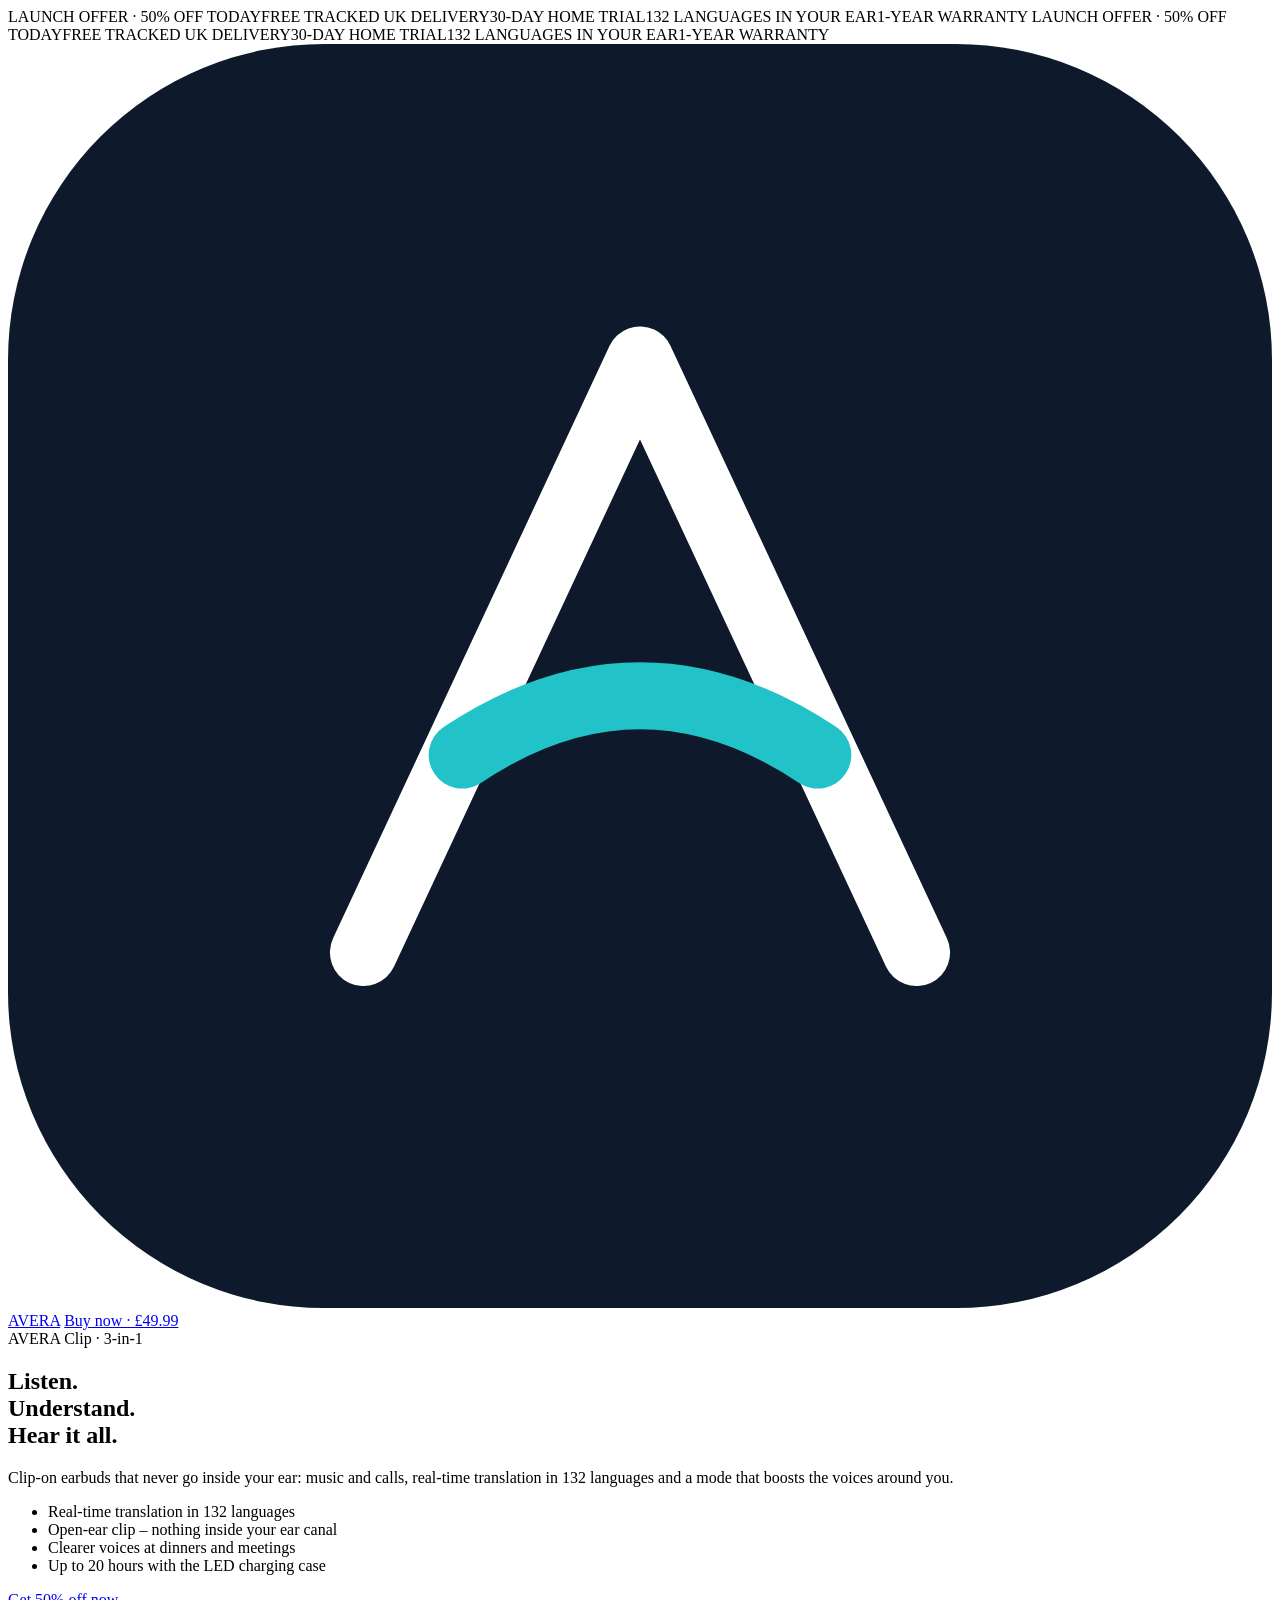
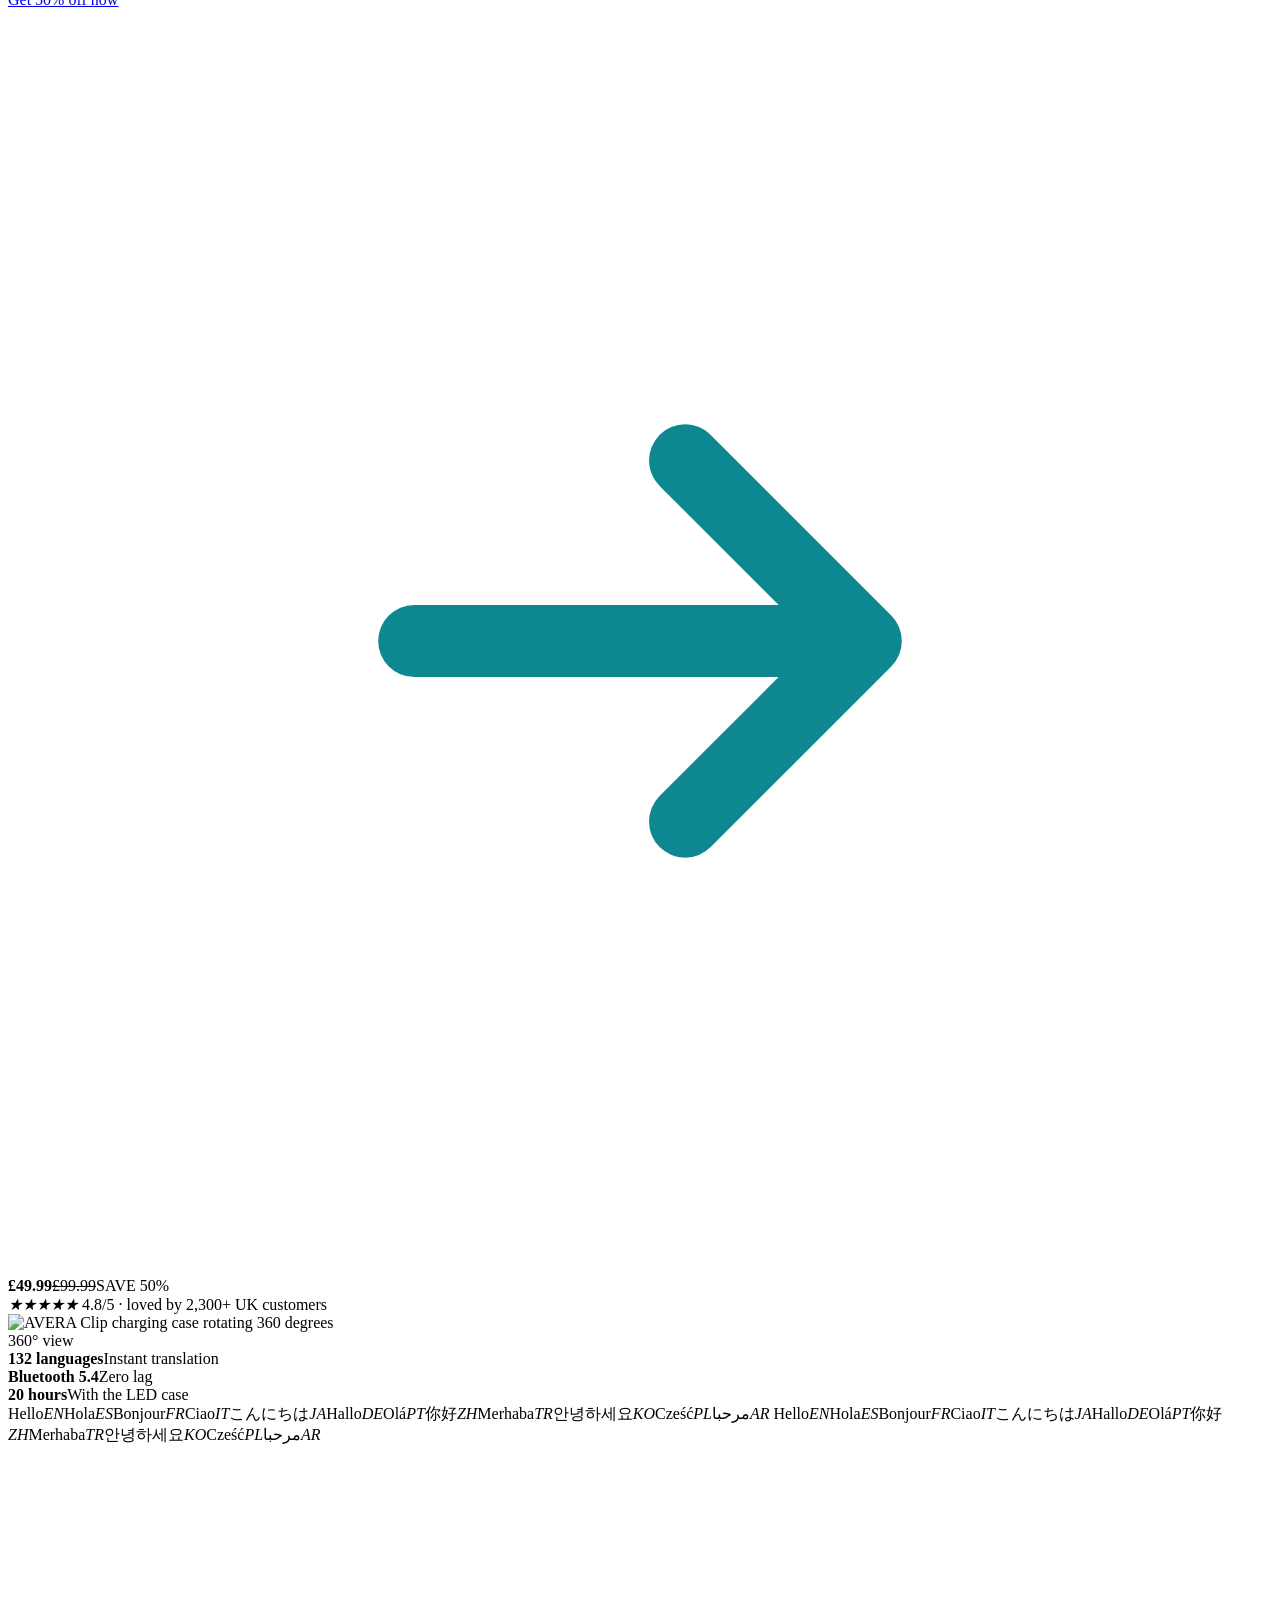
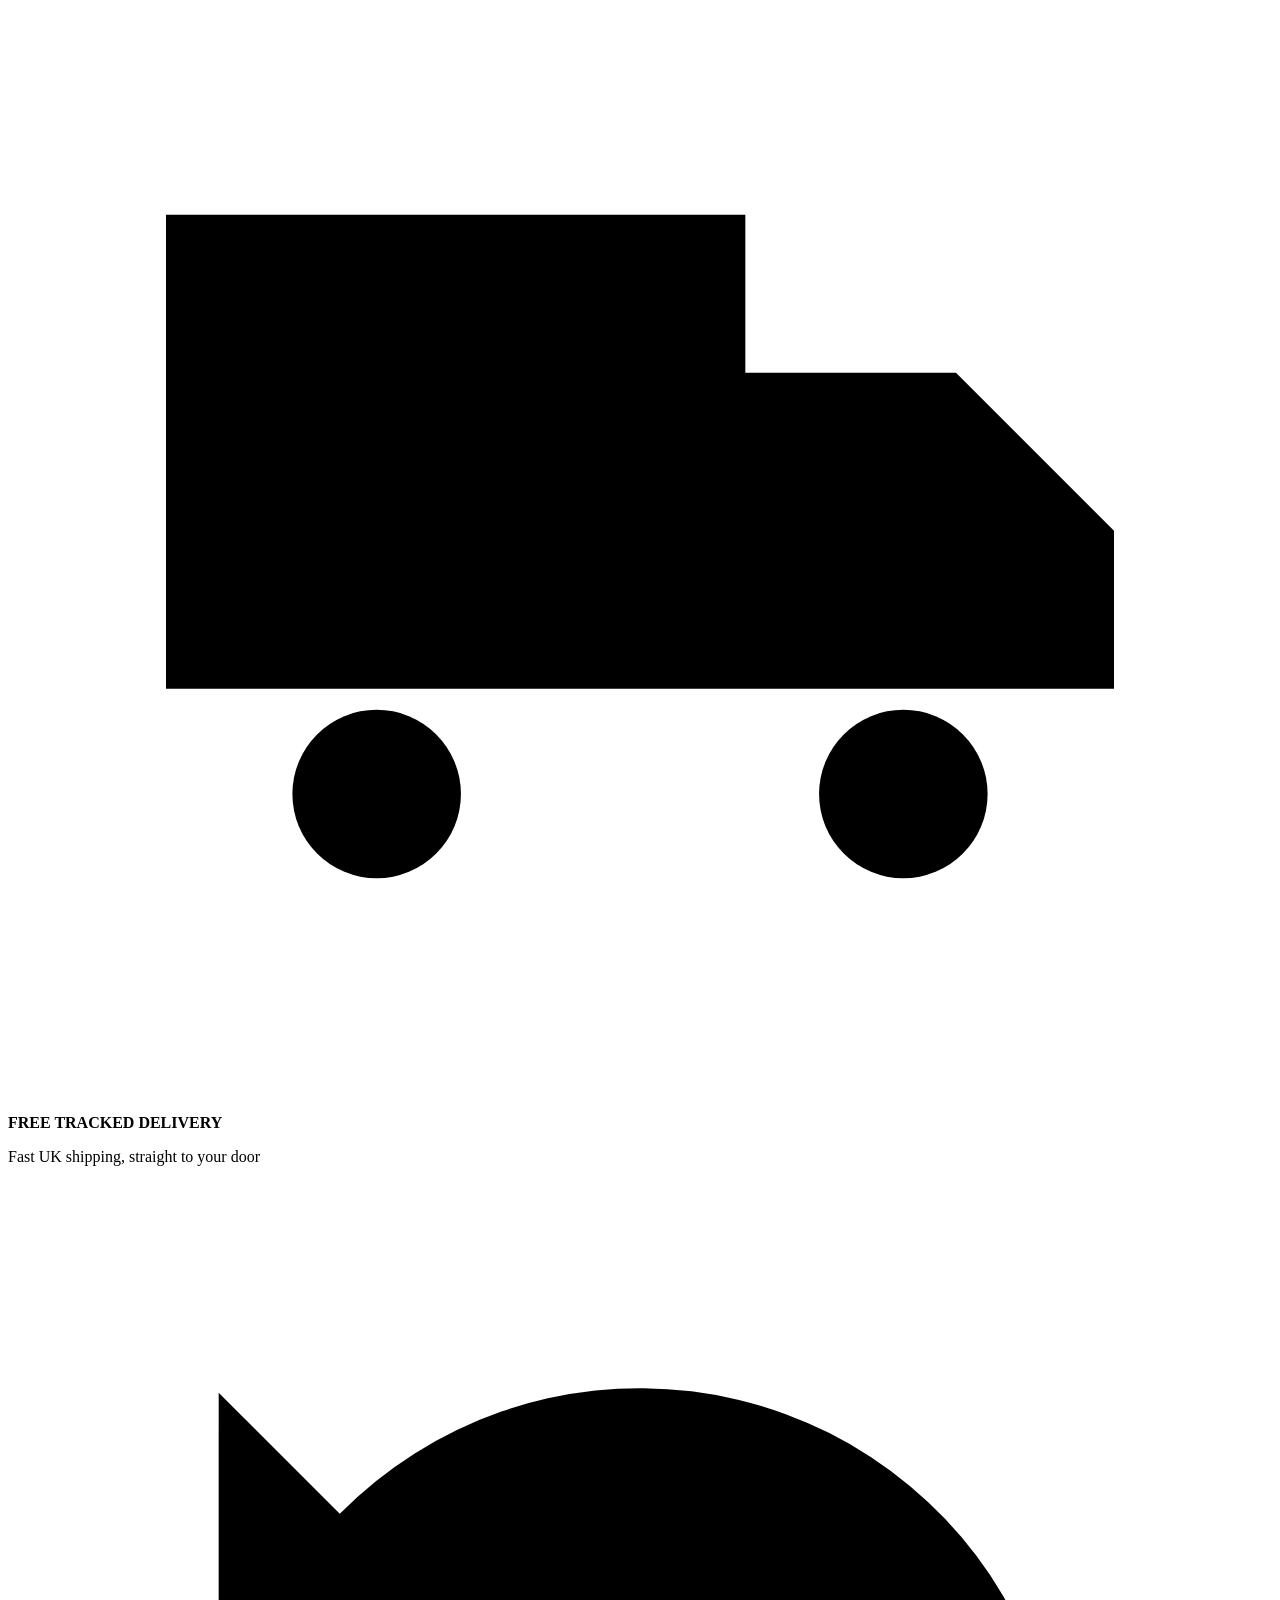
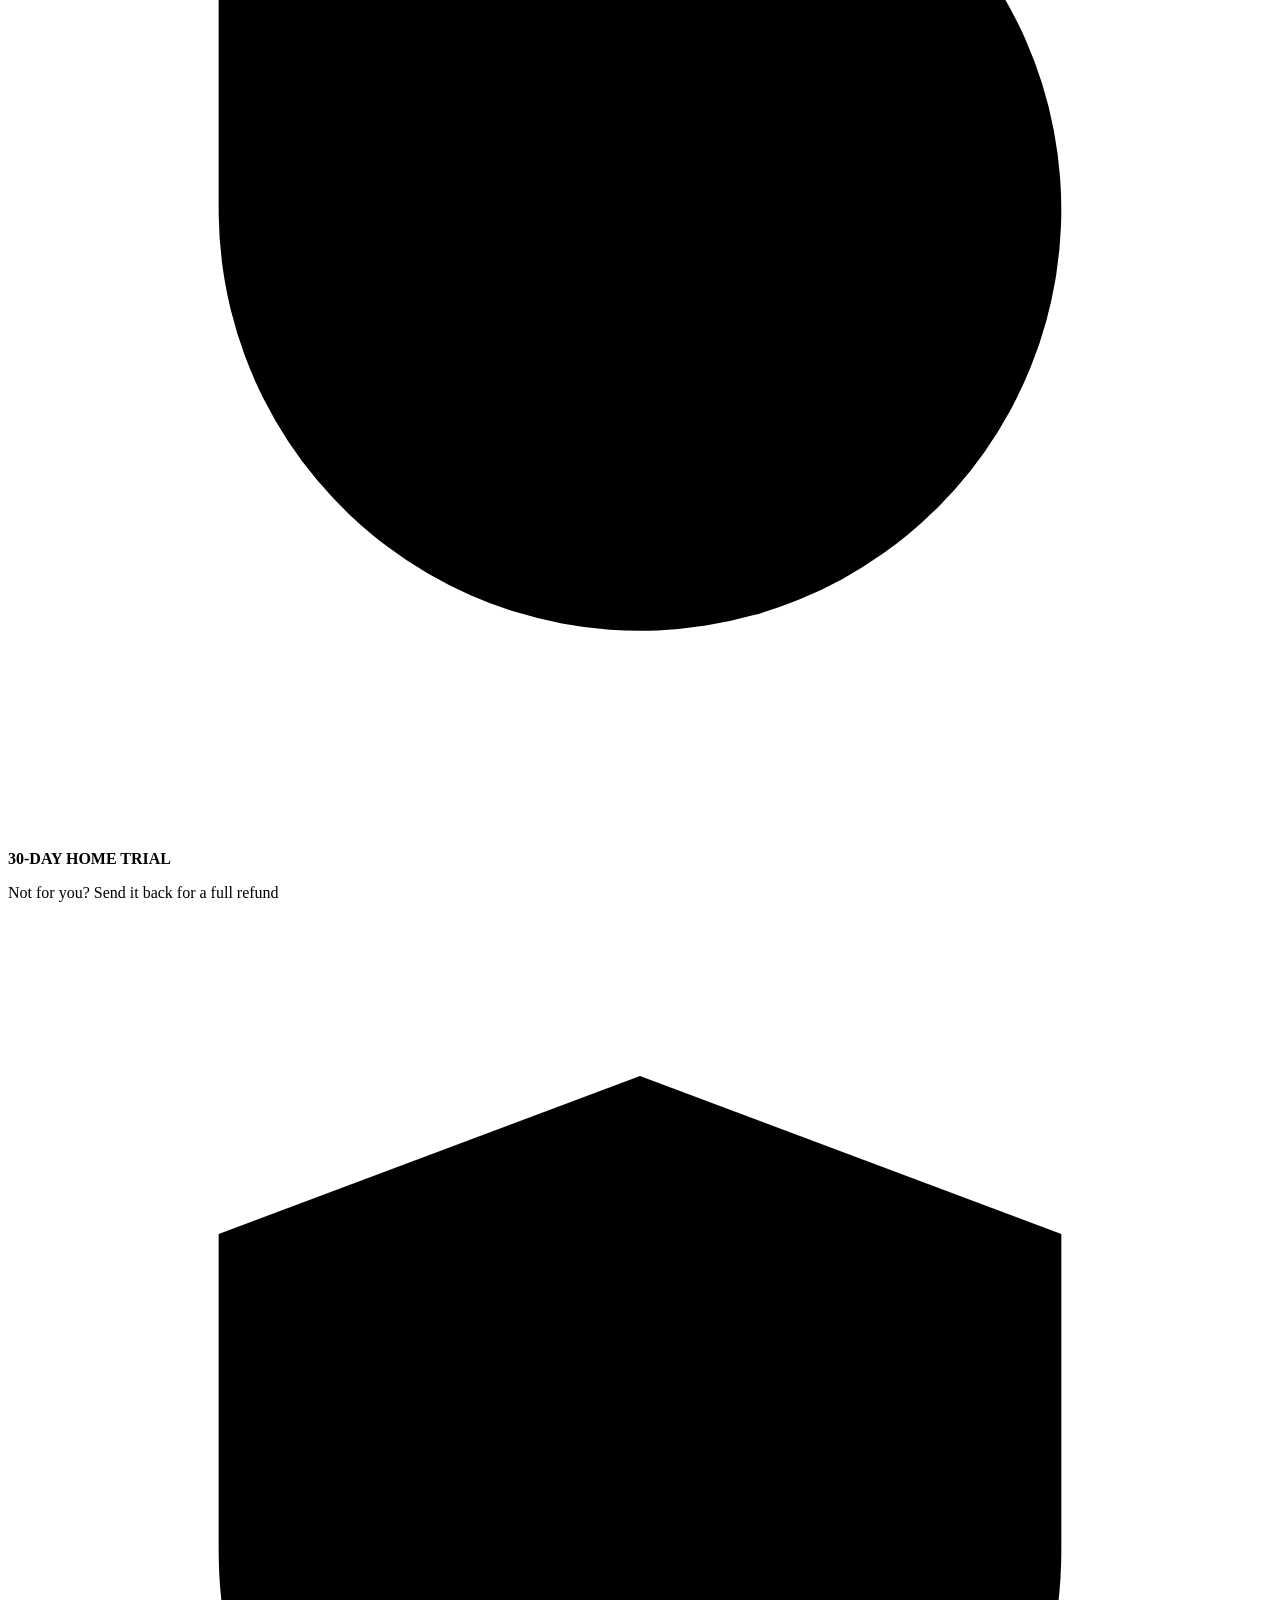
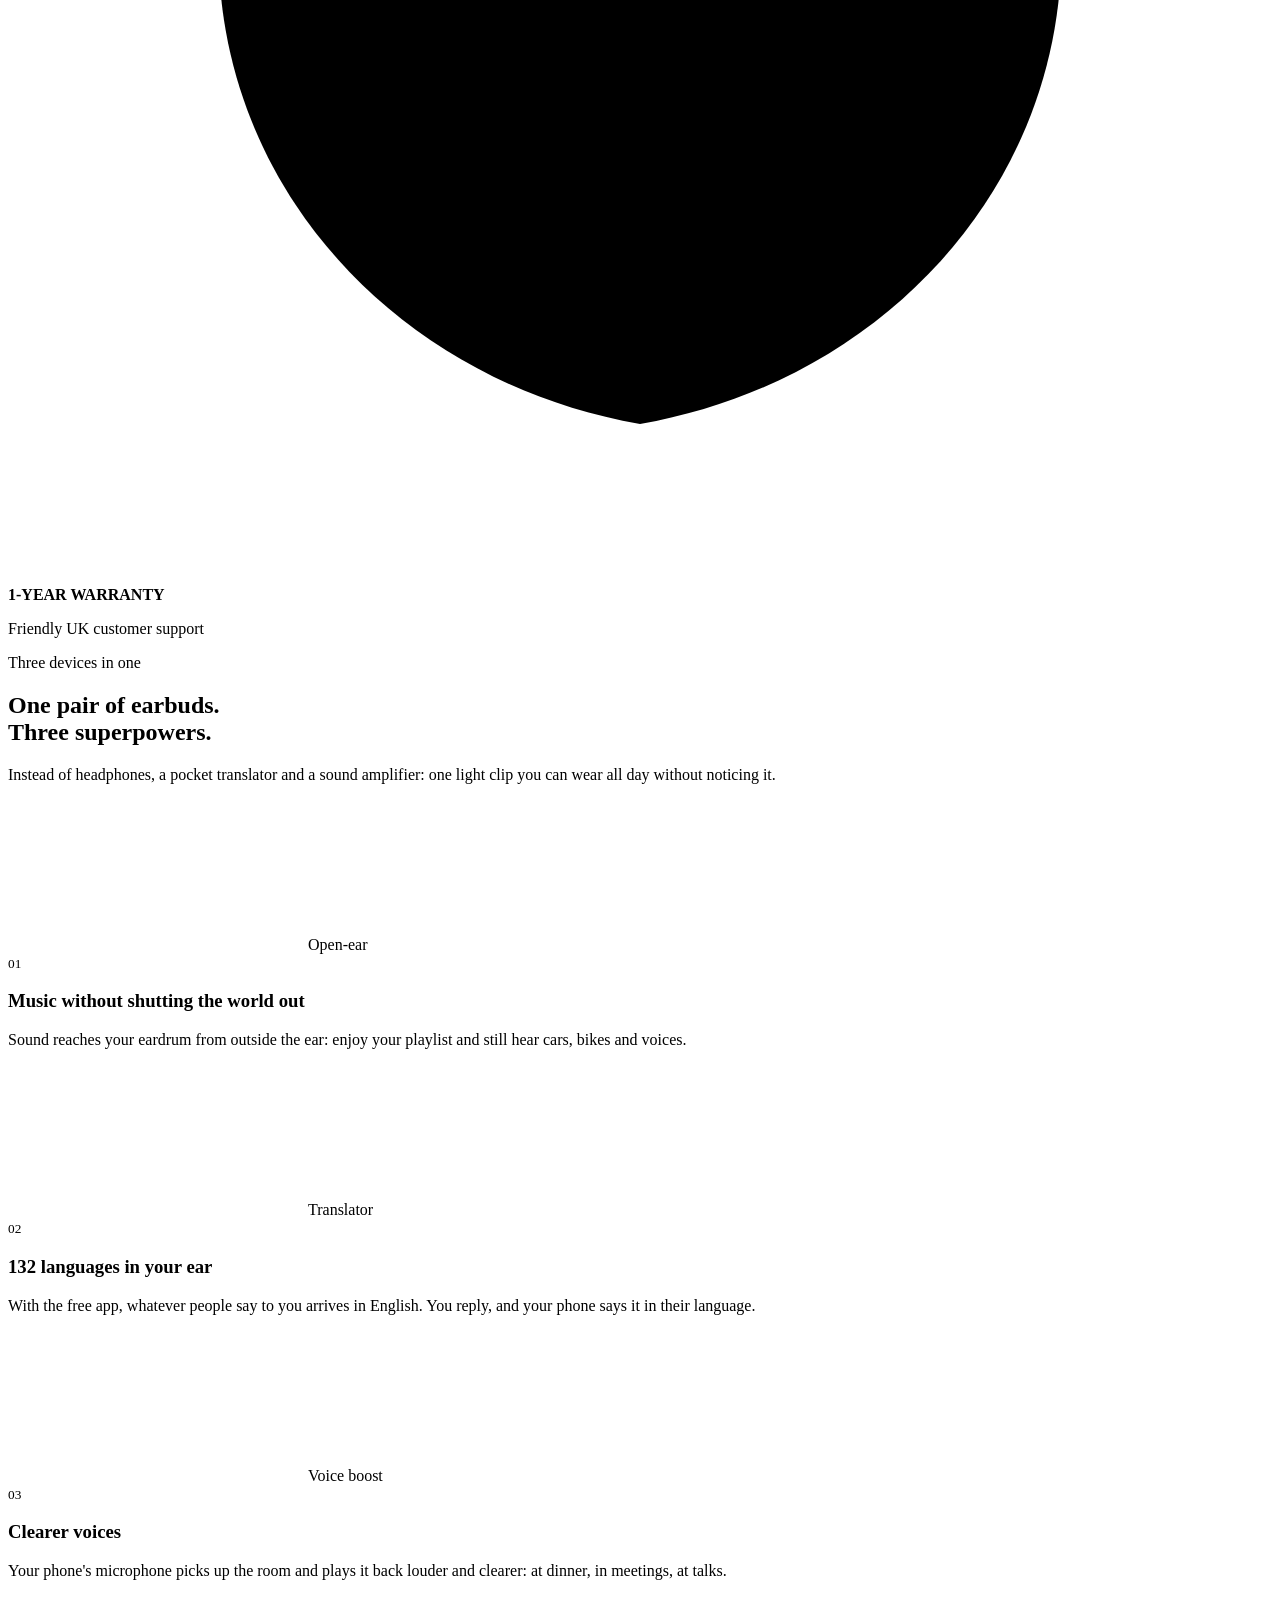
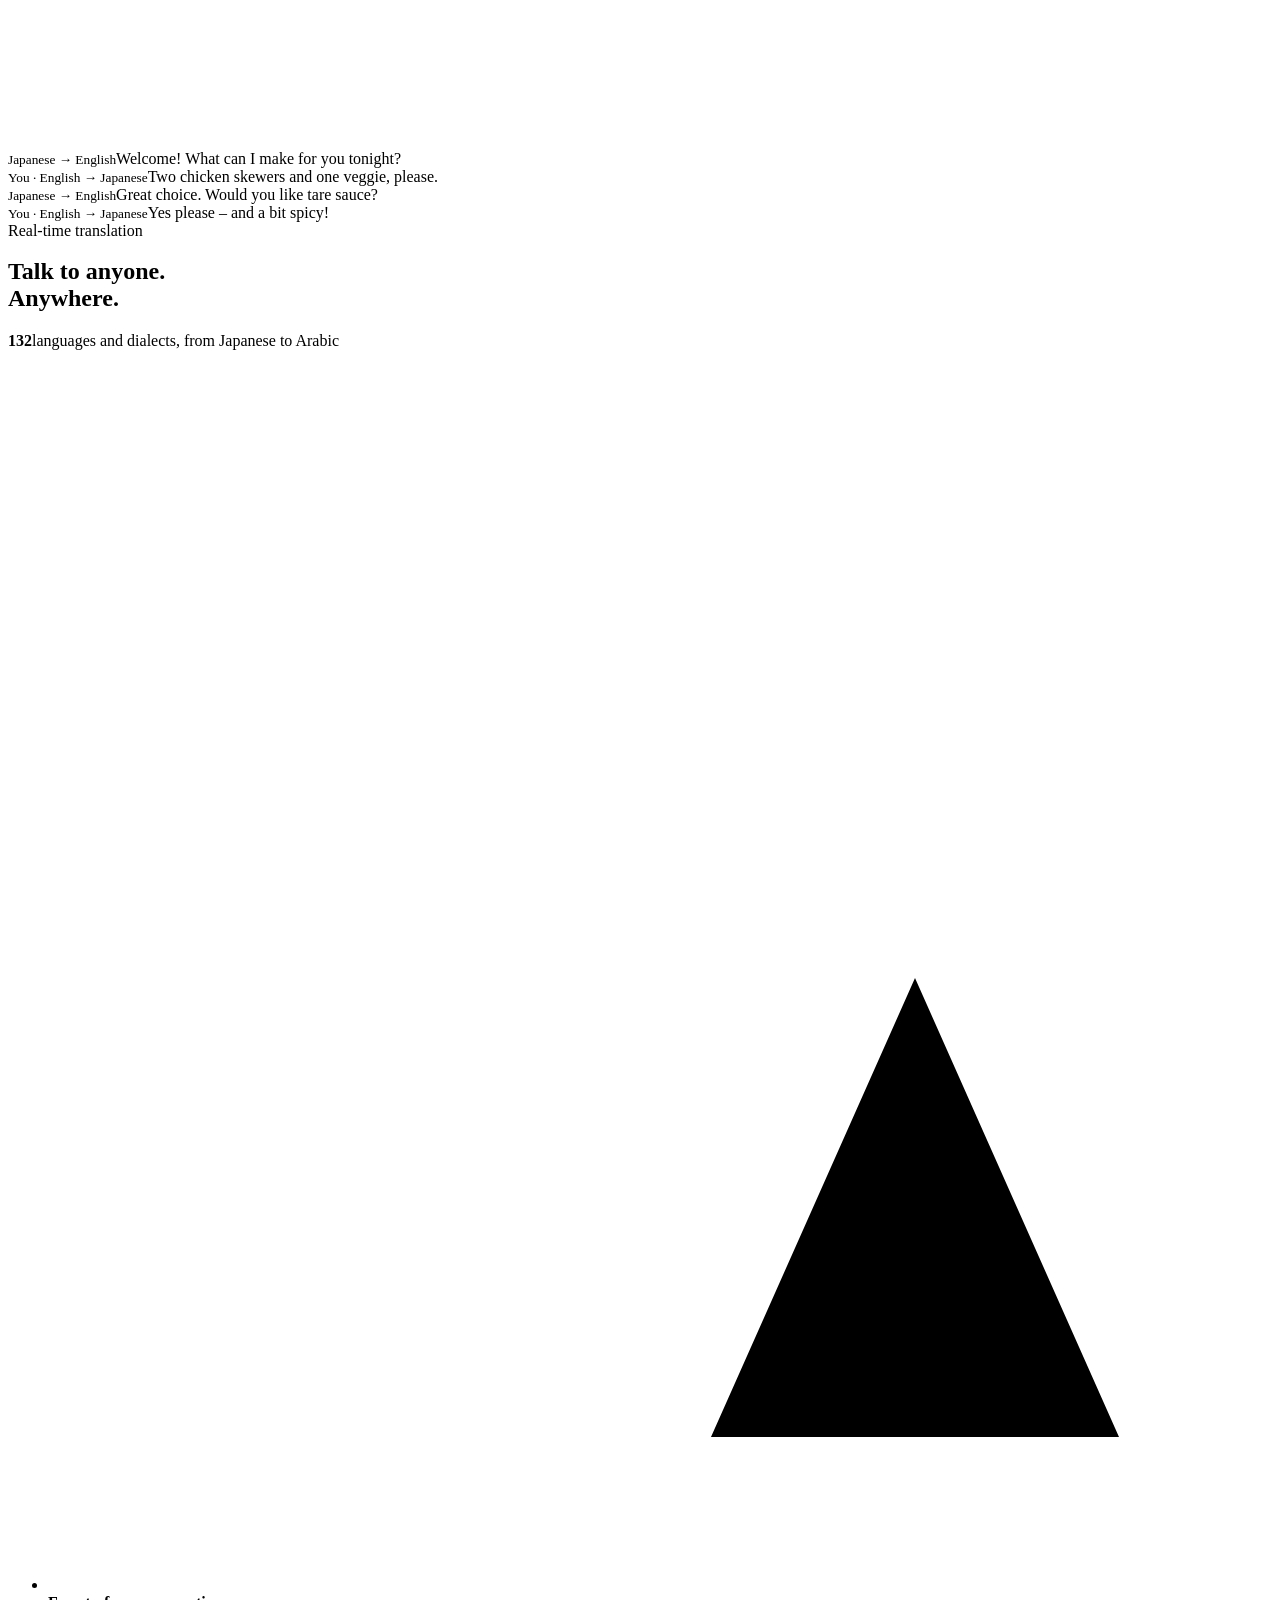
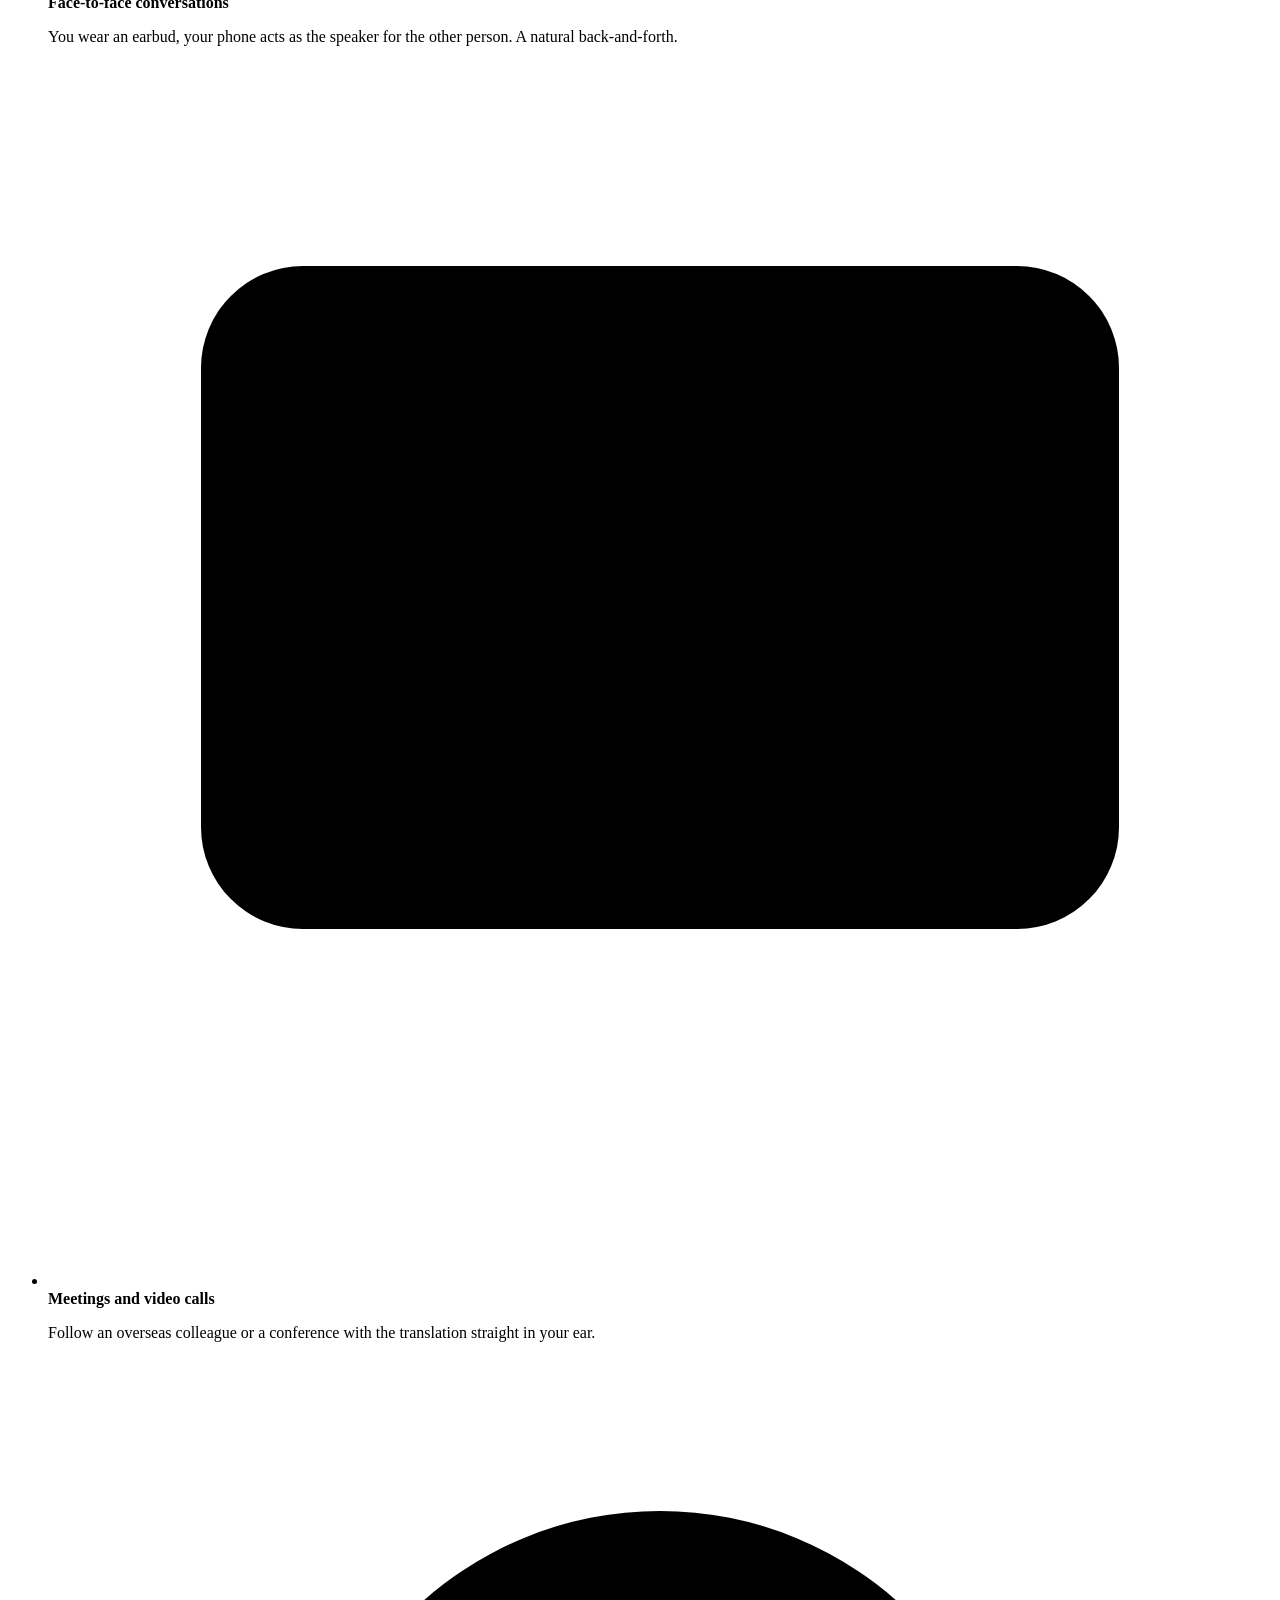
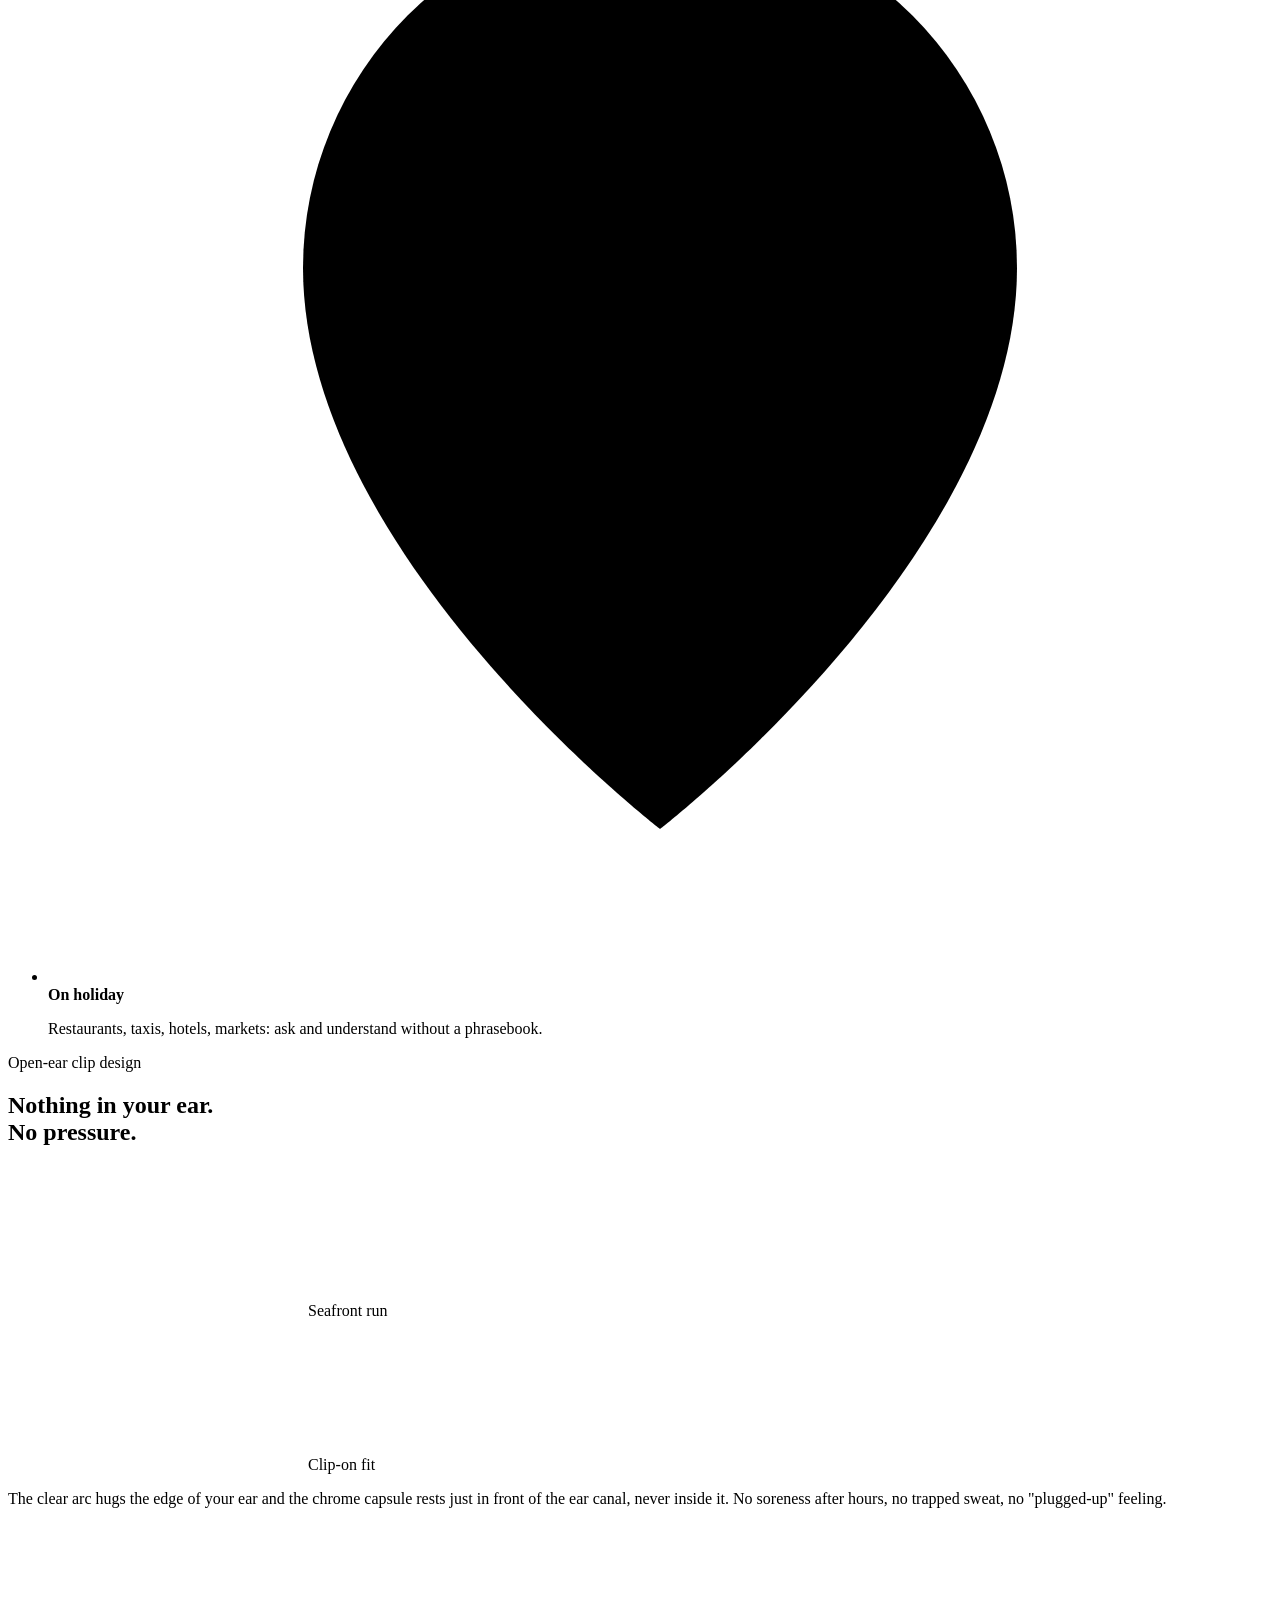
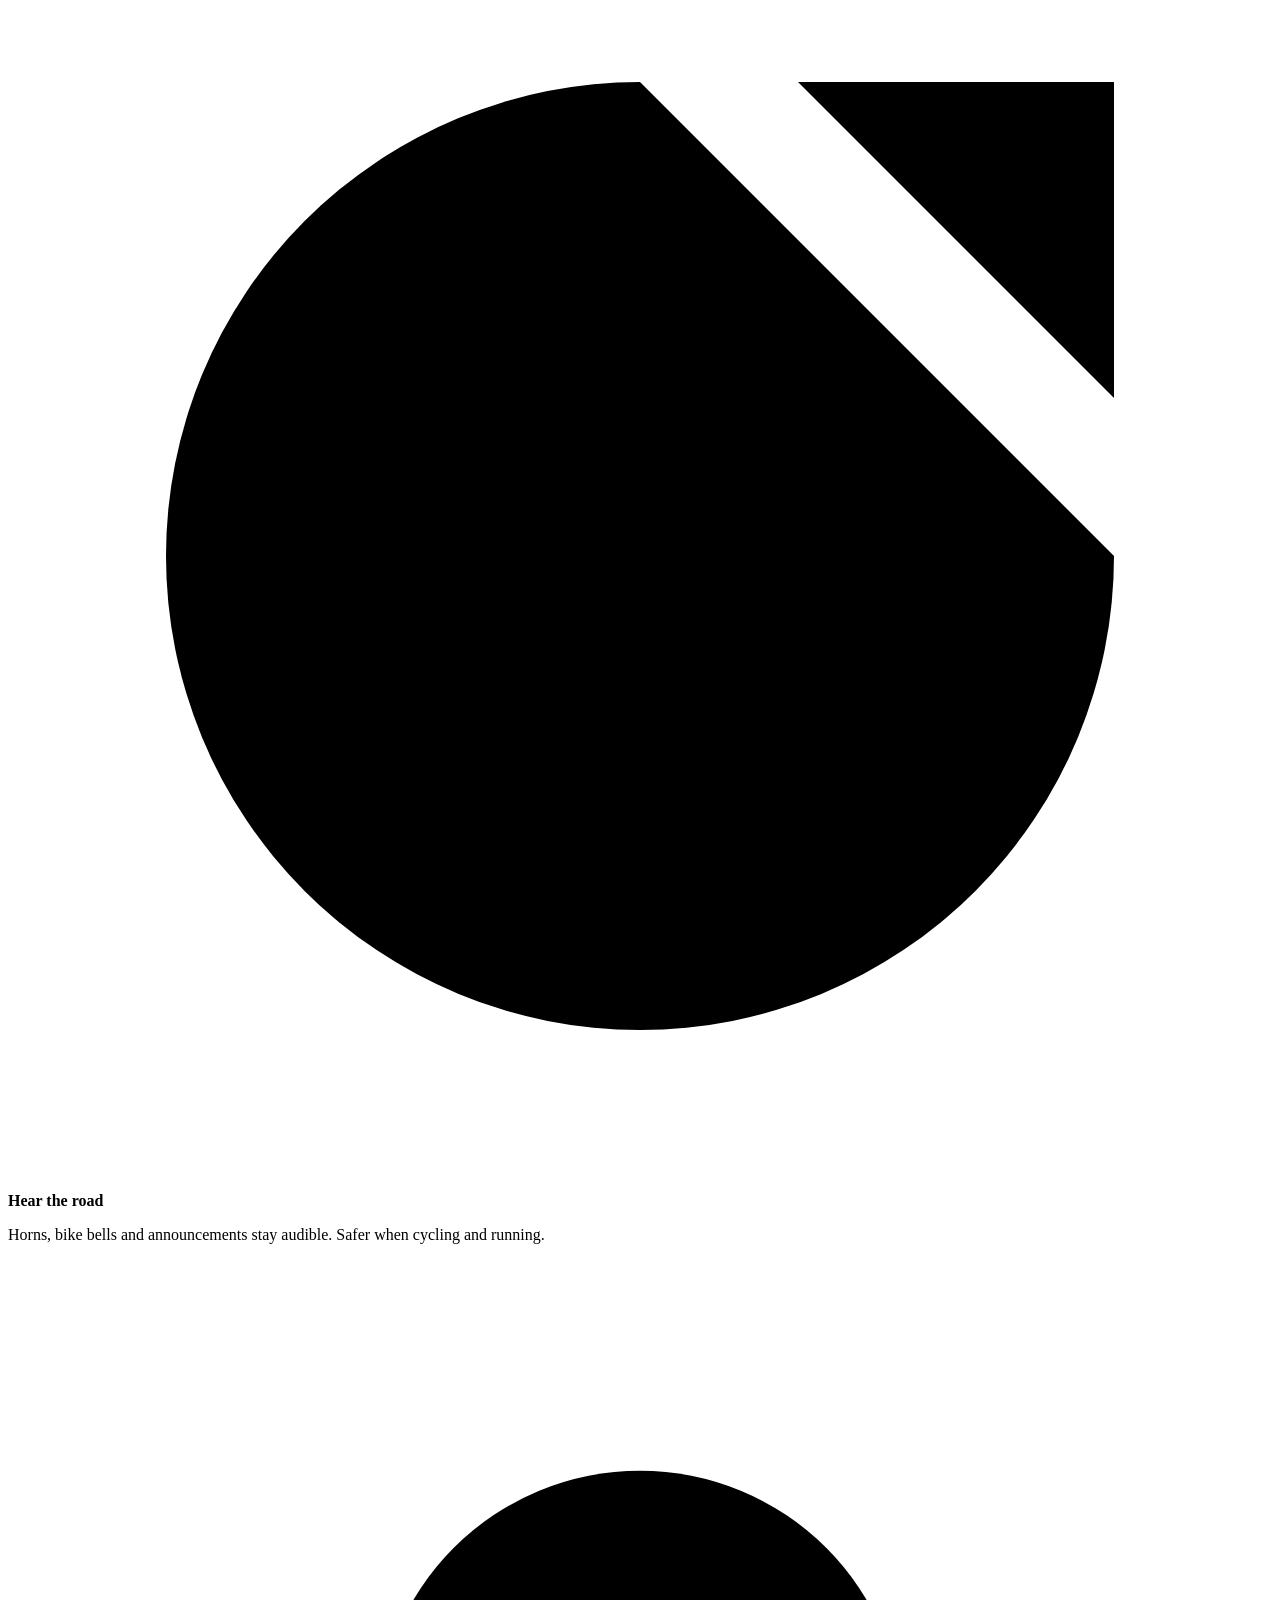
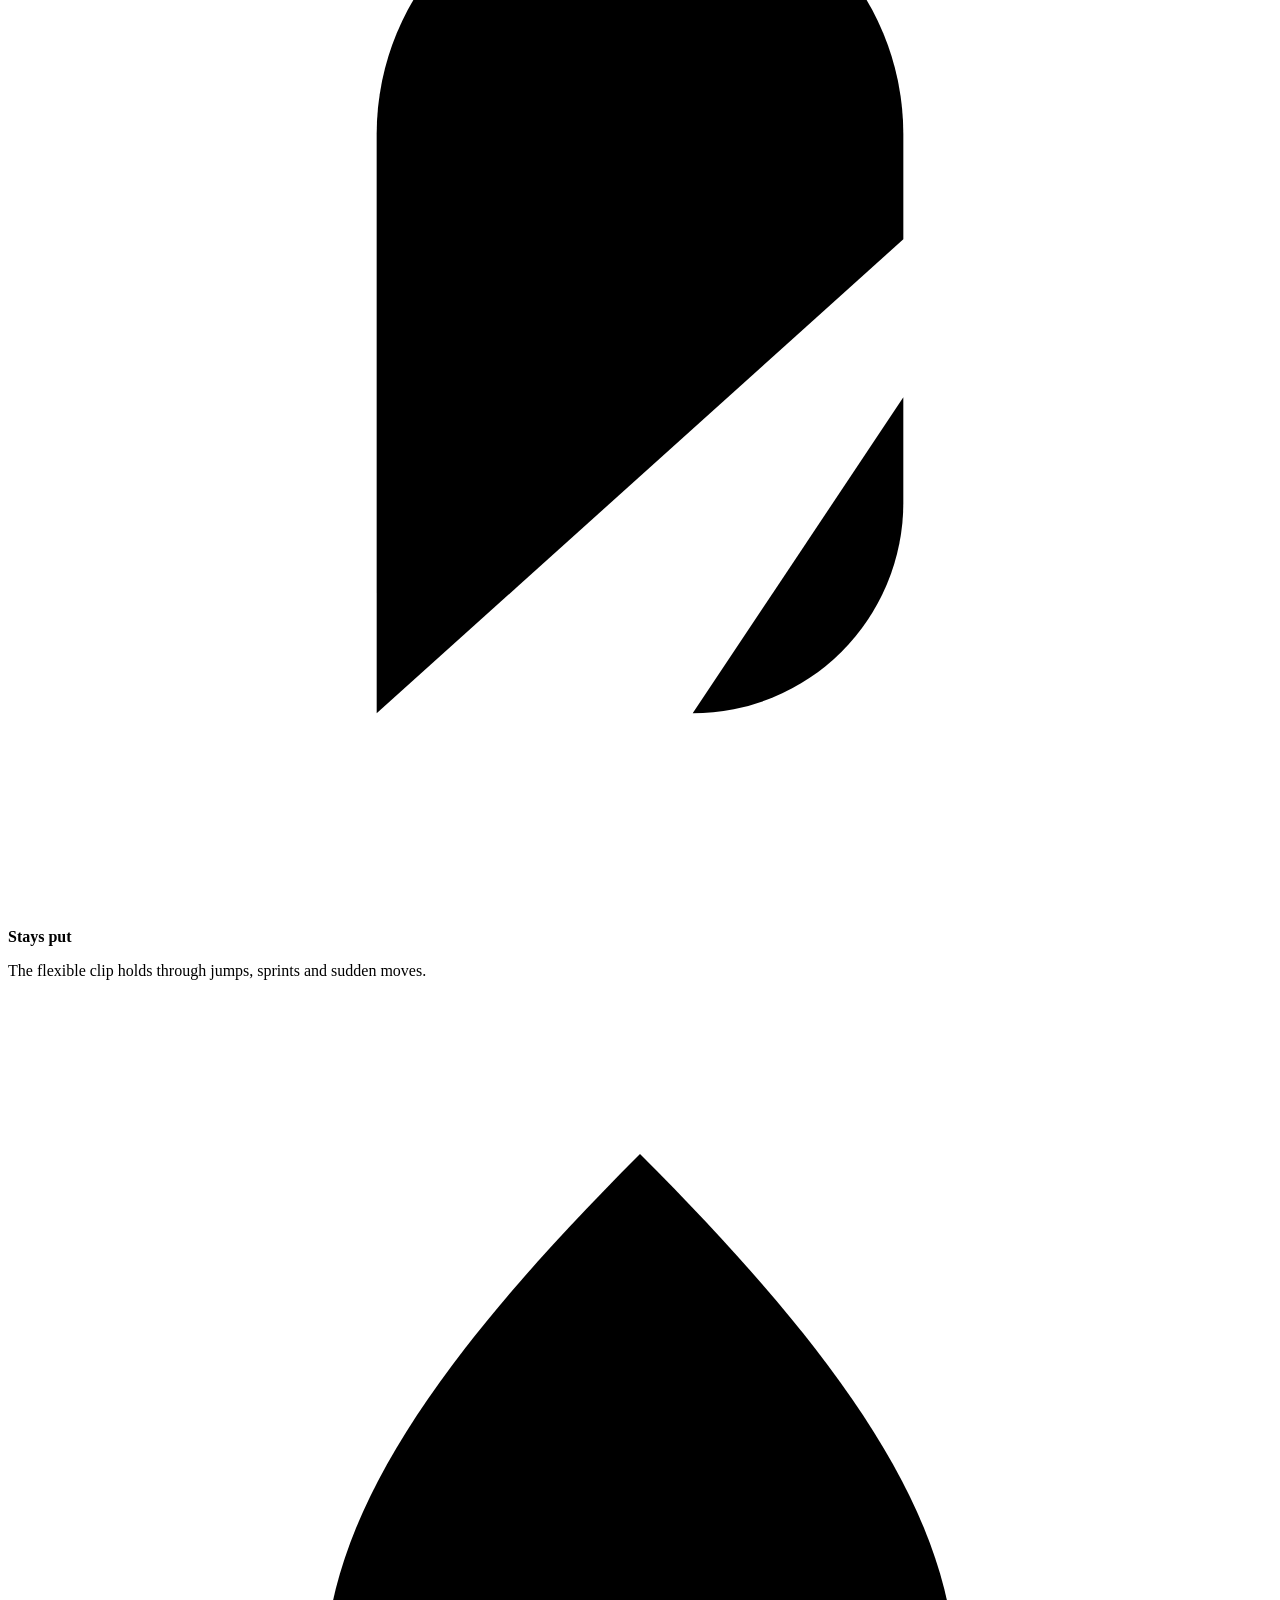
==== commit 8caf3aff: "Hero: rotazione 360° come WebP animato (parte subito anche in CheckoutChamp) Co-Authored-By: Claude " ====
--- a/src/index.html
+++ b/src/index.html
@@ -38,8 +38,7 @@
 <div class="av-stars"><i>★★★★★</i> 4.8/5 · loved by 2,300+ UK customers</div>
 </div>
 <div class="av-stage">
-<div class="av-stage-m"><img src="ASSETS/po-rot.jpg" alt="AVERA Clip charging case with earbuds">
-<video src="ASSETS/v-rot.mp4" autoplay muted loop playsinline preload="auto"></video></div>
+<div class="av-stage-m"><img src="ASSETS/rot-360.webp" alt="AVERA Clip charging case rotating 360 degrees"></div>
 <span class="av-deg">360° view</span>
 <div class="av-badge av-badge--a"><b>132 languages</b>Instant translation</div>
 <div class="av-badge av-badge--b"><b>Bluetooth 5.4</b>Zero lag</div>
